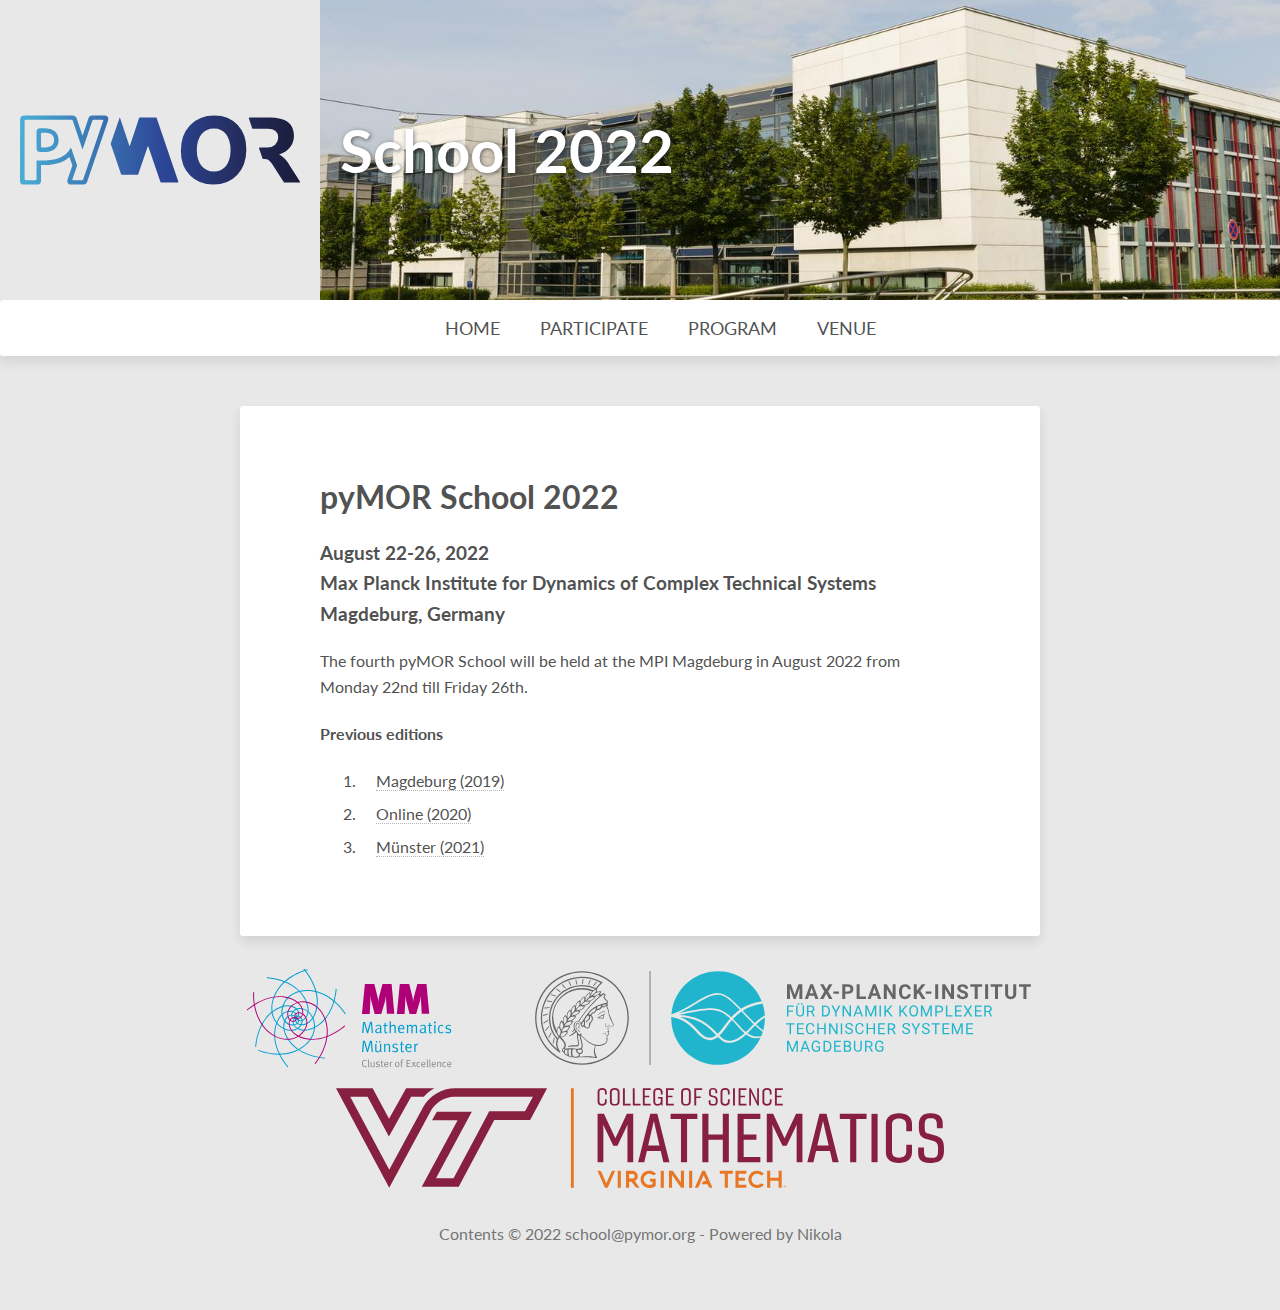
==== index.html @ 54494046 "Nikola auto commit." ====
<!DOCTYPE html>
<html prefix="" lang="en">
<!--[if lt IE 7]><html class="no-js lt-ie9 lt-ie8 lt-ie7" lang="en"> <![endif]--><!--[if (IE 7)&!(IEMobile)]><html class="no-js lt-ie9 lt-ie8" lang="en"><![endif]--><!--[if (IE 8)&!(IEMobile)]><html class="no-js lt-ie9" lang="en"><![endif]--><!--[if gt IE 8]><!--><!--<![endif]--><head>
<meta charset="utf-8">
<!-- http://t.co/dKP3o1e --><meta name="HandheldFriendly" content="True">
<meta name="MobileOptimized" content="320">
<meta name="viewport" content="width=device-width, initial-scale=1.0">
<title>pyMOR School 2022 | School 2022</title>
<link href="assets/css/all.css" rel="stylesheet" type="text/css">
<!-- Webfonts --><link href="//fonts.googleapis.com/css?family=Lato:300,400,700,300italic,400italic" rel="stylesheet" type="text/css">
<link rel="alternate" type="application/rss+xml" title="RSS" href="rss.xml">
<link rel="canonical" href="https://2022.school.pymor.org/">
<!--[if lt IE 9]><script src="assets/js/html5.js"></script><![endif]--><meta name="author" content="school@pymor.org">
<meta property="og:site_name" content="School 2022">
<meta property="og:title" content="pyMOR School 2022">
<meta property="og:url" content="https://2022.school.pymor.org/">
<meta property="og:description" content="August 22-26, 2022
Max Planck Institute for Dynamics of Complex Technical Systems
Magdeburg, Germany


The fourth pyMOR School will be held at the MPI Magdeburg in August 2022 from
Monday 22nd till Fr">
<meta property="og:type" content="article">
<meta property="article:published_time" content="2022-03-02T14:46:31+01:00">
</head>
<body id="post-index" class="feature">
<a href="#content" class="sr-only sr-only-focusable">Skip to main content</a>
    

  <div class="header-table">
    <div class="header-logo header-col">
      <img src="images/pymor_logo.svg" alt="Header Logo">
</div>
<!-- /.header-logo -->
    <div class="header-title header-col">

      <h1 id="brand"><a href="https://2022.school.pymor.org/" title="School 2022" rel="home">
      School 2022</a></h1>

    </div>
<!-- /.header-title -->
  </div>
<!-- /.header-title -->


  <div>
    <nav role="navigation"><ul>
<li><a href=".">Home</a></li>
            <li><a href="participate/">Participate</a></li>
            <li><a href="program/">Program</a></li>
            <li><a href="venue/">Venue</a></li>
    
    
    </ul></nav>
</div>


    <div id="main" role="main">
            
<article class="post-text storypage" itemscope="itemscope" itemtype="http://schema.org/Article"><header><h1 class="p-name entry-title" itemprop="headline name"><a href="." class="u-url">pyMOR School 2022</a></h1>

        

    </header><div class="e-content entry-content" itemprop="articleBody text">
    <h3>
August 22-26, 2022<br>
Max Planck Institute for Dynamics of Complex Technical Systems<br>
Magdeburg, Germany
</h3>

<p>The fourth pyMOR School will be held at the MPI Magdeburg in August 2022 from
Monday 22nd till Friday 26th.</p>
<h4>Previous editions</h4>
<ol>
<li><a href="https://2019.school.pymor.org/">Magdeburg (2019)</a></li>
<li><a href="https://2020.school.pymor.org/">Online (2020)</a></li>
<li><a href="https://2021.school.pymor.org/">Münster (2021)</a></li>
</ol>
</div>
    

</article>
</div>
    

    <div class="footer-wrapper">
        <div id="footer-logos">
                <img src="images/MM_Logo_2018_rgb.svg" alt="Münster Mathematics"><img src="images/mpi_magdeburg.svg" alt="Max Planck Institute Magdeburg"><img src="images/vt_math.svg" alt="Virginia Tech Department of Mathematics">
</div>
        <footer role="contentinfo"><p>Contents © 2022         <a href="mailto:school@pymor.org">school@pymor.org</a> - Powered by         <a href="https://getnikola.com" rel="nofollow">Nikola</a>         </p>
            
        </footer>
</div>

    
    
    
    <script src="//ajax.googleapis.com/ajax/libs/jquery/1.9.1/jquery.min.js"></script><script src="assets/js/scripts.min.js"></script>
</body>
</html>
---- assets/css/all.css ----
@import url("rst_base.css");
@import url("nikola_rst.css");

/* code.css file generated by Nikola */
pre { line-height: 125%; }
td.linenos .normal { color: inherit; background-color: transparent; padding-left: 5px; padding-right: 5px; }
span.linenos { color: inherit; background-color: transparent; padding-left: 5px; padding-right: 5px; }
td.linenos .special { color: #000000; background-color: #ffffc0; padding-left: 5px; padding-right: 5px; }
span.linenos.special { color: #000000; background-color: #ffffc0; padding-left: 5px; padding-right: 5px; }
pre.code .hll, .code .codetable .hll, .highlight pre .hll { background-color: #ffffcc }
pre.code , .code .codetable , .highlight pre { background: #f8f8f8; }
pre.code .c, .code .codetable .c, .highlight pre .c { color: #3D7B7B; font-style: italic } /* Comment */
pre.code .err, .code .codetable .err, .highlight pre .err { border: 1px solid #FF0000 } /* Error */
pre.code .k, .code .codetable .k, .highlight pre .k { color: #008000; font-weight: bold } /* Keyword */
pre.code .o, .code .codetable .o, .highlight pre .o { color: #666666 } /* Operator */
pre.code .ch, .code .codetable .ch, .highlight pre .ch { color: #3D7B7B; font-style: italic } /* Comment.Hashbang */
pre.code .cm, .code .codetable .cm, .highlight pre .cm { color: #3D7B7B; font-style: italic } /* Comment.Multiline */
pre.code .cp, .code .codetable .cp, .highlight pre .cp { color: #9C6500 } /* Comment.Preproc */
pre.code .cpf, .code .codetable .cpf, .highlight pre .cpf { color: #3D7B7B; font-style: italic } /* Comment.PreprocFile */
pre.code .c1, .code .codetable .c1, .highlight pre .c1 { color: #3D7B7B; font-style: italic } /* Comment.Single */
pre.code .cs, .code .codetable .cs, .highlight pre .cs { color: #3D7B7B; font-style: italic } /* Comment.Special */
pre.code .gd, .code .codetable .gd, .highlight pre .gd { color: #A00000 } /* Generic.Deleted */
pre.code .ge, .code .codetable .ge, .highlight pre .ge { font-style: italic } /* Generic.Emph */
pre.code .gr, .code .codetable .gr, .highlight pre .gr { color: #E40000 } /* Generic.Error */
pre.code .gh, .code .codetable .gh, .highlight pre .gh { color: #000080; font-weight: bold } /* Generic.Heading */
pre.code .gi, .code .codetable .gi, .highlight pre .gi { color: #008400 } /* Generic.Inserted */
pre.code .go, .code .codetable .go, .highlight pre .go { color: #717171 } /* Generic.Output */
pre.code .gp, .code .codetable .gp, .highlight pre .gp { color: #000080; font-weight: bold } /* Generic.Prompt */
pre.code .gs, .code .codetable .gs, .highlight pre .gs { font-weight: bold } /* Generic.Strong */
pre.code .gu, .code .codetable .gu, .highlight pre .gu { color: #800080; font-weight: bold } /* Generic.Subheading */
pre.code .gt, .code .codetable .gt, .highlight pre .gt { color: #0044DD } /* Generic.Traceback */
pre.code .kc, .code .codetable .kc, .highlight pre .kc { color: #008000; font-weight: bold } /* Keyword.Constant */
pre.code .kd, .code .codetable .kd, .highlight pre .kd { color: #008000; font-weight: bold } /* Keyword.Declaration */
pre.code .kn, .code .codetable .kn, .highlight pre .kn { color: #008000; font-weight: bold } /* Keyword.Namespace */
pre.code .kp, .code .codetable .kp, .highlight pre .kp { color: #008000 } /* Keyword.Pseudo */
pre.code .kr, .code .codetable .kr, .highlight pre .kr { color: #008000; font-weight: bold } /* Keyword.Reserved */
pre.code .kt, .code .codetable .kt, .highlight pre .kt { color: #B00040 } /* Keyword.Type */
pre.code .m, .code .codetable .m, .highlight pre .m { color: #666666 } /* Literal.Number */
pre.code .s, .code .codetable .s, .highlight pre .s { color: #BA2121 } /* Literal.String */
pre.code .na, .code .codetable .na, .highlight pre .na { color: #687822 } /* Name.Attribute */
pre.code .nb, .code .codetable .nb, .highlight pre .nb { color: #008000 } /* Name.Builtin */
pre.code .nc, .code .codetable .nc, .highlight pre .nc { color: #0000FF; font-weight: bold } /* Name.Class */
pre.code .no, .code .codetable .no, .highlight pre .no { color: #880000 } /* Name.Constant */
pre.code .nd, .code .codetable .nd, .highlight pre .nd { color: #AA22FF } /* Name.Decorator */
pre.code .ni, .code .codetable .ni, .highlight pre .ni { color: #717171; font-weight: bold } /* Name.Entity */
pre.code .ne, .code .codetable .ne, .highlight pre .ne { color: #CB3F38; font-weight: bold } /* Name.Exception */
pre.code .nf, .code .codetable .nf, .highlight pre .nf { color: #0000FF } /* Name.Function */
pre.code .nl, .code .codetable .nl, .highlight pre .nl { color: #767600 } /* Name.Label */
pre.code .nn, .code .codetable .nn, .highlight pre .nn { color: #0000FF; font-weight: bold } /* Name.Namespace */
pre.code .nt, .code .codetable .nt, .highlight pre .nt { color: #008000; font-weight: bold } /* Name.Tag */
pre.code .nv, .code .codetable .nv, .highlight pre .nv { color: #19177C } /* Name.Variable */
pre.code .ow, .code .codetable .ow, .highlight pre .ow { color: #AA22FF; font-weight: bold } /* Operator.Word */
pre.code .w, .code .codetable .w, .highlight pre .w { color: #bbbbbb } /* Text.Whitespace */
pre.code .mb, .code .codetable .mb, .highlight pre .mb { color: #666666 } /* Literal.Number.Bin */
pre.code .mf, .code .codetable .mf, .highlight pre .mf { color: #666666 } /* Literal.Number.Float */
pre.code .mh, .code .codetable .mh, .highlight pre .mh { color: #666666 } /* Literal.Number.Hex */
pre.code .mi, .code .codetable .mi, .highlight pre .mi { color: #666666 } /* Literal.Number.Integer */
pre.code .mo, .code .codetable .mo, .highlight pre .mo { color: #666666 } /* Literal.Number.Oct */
pre.code .sa, .code .codetable .sa, .highlight pre .sa { color: #BA2121 } /* Literal.String.Affix */
pre.code .sb, .code .codetable .sb, .highlight pre .sb { color: #BA2121 } /* Literal.String.Backtick */
pre.code .sc, .code .codetable .sc, .highlight pre .sc { color: #BA2121 } /* Literal.String.Char */
pre.code .dl, .code .codetable .dl, .highlight pre .dl { color: #BA2121 } /* Literal.String.Delimiter */
pre.code .sd, .code .codetable .sd, .highlight pre .sd { color: #BA2121; font-style: italic } /* Literal.String.Doc */
pre.code .s2, .code .codetable .s2, .highlight pre .s2 { color: #BA2121 } /* Literal.String.Double */
pre.code .se, .code .codetable .se, .highlight pre .se { color: #AA5D1F; font-weight: bold } /* Literal.String.Escape */
pre.code .sh, .code .codetable .sh, .highlight pre .sh { color: #BA2121 } /* Literal.String.Heredoc */
pre.code .si, .code .codetable .si, .highlight pre .si { color: #A45A77; font-weight: bold } /* Literal.String.Interpol */
pre.code .sx, .code .codetable .sx, .highlight pre .sx { color: #008000 } /* Literal.String.Other */
pre.code .sr, .code .codetable .sr, .highlight pre .sr { color: #A45A77 } /* Literal.String.Regex */
pre.code .s1, .code .codetable .s1, .highlight pre .s1 { color: #BA2121 } /* Literal.String.Single */
pre.code .ss, .code .codetable .ss, .highlight pre .ss { color: #19177C } /* Literal.String.Symbol */
pre.code .bp, .code .codetable .bp, .highlight pre .bp { color: #008000 } /* Name.Builtin.Pseudo */
pre.code .fm, .code .codetable .fm, .highlight pre .fm { color: #0000FF } /* Name.Function.Magic */
pre.code .vc, .code .codetable .vc, .highlight pre .vc { color: #19177C } /* Name.Variable.Class */
pre.code .vg, .code .codetable .vg, .highlight pre .vg { color: #19177C } /* Name.Variable.Global */
pre.code .vi, .code .codetable .vi, .highlight pre .vi { color: #19177C } /* Name.Variable.Instance */
pre.code .vm, .code .codetable .vm, .highlight pre .vm { color: #19177C } /* Name.Variable.Magic */
pre.code .il, .code .codetable .il, .highlight pre .il { color: #666666 } /* Literal.Number.Integer.Long */
.highlight table, .highlight tr, .highlight td, .code table, .code tr, .code td { border-spacing: 0; border-collapse: separate; padding: 0 }
.highlight pre, .code pre { white-space: pre-wrap; line-height: normal }
.highlighttable td.linenos, .codetable td.linenos { vertical-align: top; padding-left: 10px; padding-right: 10px; user-select: none; -webkit-user-select: none }
.highlighttable td.linenos code:before, .codetable td.linenos code:before { content: attr(data-line-number) }
.highlighttable td.code, .codetable td.code { overflow-wrap: normal; border-collapse: collapse }
.highlighttable td.code code, .codetable td.code code { overflow: unset; border: none; padding: 0; margin: 0; white-space: pre-wrap; line-height: unset; background: none }
.highlight .lineno.nonumber, .code .lineno.nonumber { list-style: none }
table.codetable, table.highlighttable { width: 100%;}
.codetable td.linenos, td.linenos { text-align: right; width: 3.5em; padding-right: 0.5em; background: rgba(127, 127, 127, 0.2) }
.codetable td.code, td.code { padding-left: 0.5em; }

﻿body{margin-top:26px;font-size:16px}.hidden{display:none;visibility:hidden}.visuallyhidden.focusable:active,.visuallyhidden.focusable:focus{position:static;clip:auto;height:auto;width:auto;margin:0;overflow:visible}*,*:after,*:before{-webkit-box-sizing:border-box;-moz-box-sizing:border-box;box-sizing:border-box}article,aside,details,figcaption,figure,footer,header,hgroup,nav,section{display:block}audio,canvas,video{display:inline-block;*display:inline;*zoom:1}audio:not([controls]){display:none}html{font-size:100%;-webkit-text-size-adjust:100%;-ms-text-size-adjust:100%}a:focus{outline:thin dotted #333;outline:5px auto -webkit-focus-ring-color;outline-offset:-2px}a:hover,a:active{outline:0}sub,sup{position:relative;font-size:75%;line-height:0;vertical-align:baseline}sup{top:-0.5em}sub{bottom:-0.25em}blockquote{margin:0}img{max-width:100%;width:auto\9;height:auto;vertical-align:middle;border:0;-ms-interpolation-mode:bicubic}table{width:100%}#map_canvas img,.google-maps img{max-width:none}button,input,select,textarea{margin:0;font-size:100%;vertical-align:middle}button,input{*overflow:visible;line-height:normal}button::-moz-focus-inner,input::-moz-focus-inner{padding:0;border:0}button,html input[type="button"],input[type="reset"],input[type="submit"]{-webkit-appearance:button;cursor:pointer}label,select,button,input[type="button"],input[type="reset"],input[type="submit"],input[type="radio"],input[type="checkbox"]{cursor:pointer}input[type="search"]{-webkit-box-sizing:content-box;-moz-box-sizing:content-box;-ms-box-sizing:content-box;box-sizing:content-box;-webkit-appearance:textfield}input[type="search"]::-webkit-search-decoration,input[type="search"]::-webkit-search-cancel-button{-webkit-appearance:none}textarea{overflow:auto;vertical-align:top}/*!
 *  Font Awesome 4.1.0 by @davegandy - http://fontawesome.io - @fontawesome
 *  License - http://fontawesome.io/license (Font: SIL OFL 1.1, CSS: MIT License)
 */@font-face{font-family:'FontAwesome';src:url("../fonts/fontawesome-webfont.eot?v=4.1.0");src:url("../fonts/fontawesome-webfont.eot?#iefix&v=4.1.0") format("embedded-opentype"),url("../fonts/fontawesome-webfont.woff?v=4.1.0") format("woff"),url("../fonts/fontawesome-webfont.ttf?v=4.1.0") format("truetype"),url("../fonts/fontawesome-webfont.svg?v=4.1.0#fontawesomeregular") format("svg");font-weight:normal;font-style:normal}.fa{display:inline-block;font-family:FontAwesome;font-style:normal;font-weight:normal;line-height:1;-webkit-font-smoothing:antialiased;-moz-osx-font-smoothing:grayscale}.fa-lg{font-size:1.33333em;line-height:0.75em;vertical-align:-15%}.fa-2x{font-size:2em}.fa-3x{font-size:3em}.fa-4x{font-size:4em}.fa-5x{font-size:5em}.fa-fw{width:1.28571em;text-align:center}.fa-ul{padding-left:0;margin-left:2.14286em;list-style-type:none}.fa-ul>li{position:relative}.fa-li{position:absolute;left:-2.14286em;width:2.14286em;top:0.14286em;text-align:center}.fa-li.fa-lg{left:-1.85714em}.fa-border{padding:.2em .25em .15em;border:solid 0.08em #eee;border-radius:.1em}.pull-right{float:right}.pull-left{float:left}.fa.pull-left{margin-right:.3em}.fa.pull-right{margin-left:.3em}.fa-spin{-webkit-animation:spin 2s infinite linear;-moz-animation:spin 2s infinite linear;-o-animation:spin 2s infinite linear;animation:spin 2s infinite linear}@-moz-keyframes spin{0%{-moz-transform:rotate(0deg)}100%{-moz-transform:rotate(359deg)}}@-webkit-keyframes spin{0%{-webkit-transform:rotate(0deg)}100%{-webkit-transform:rotate(359deg)}}@-o-keyframes spin{0%{-o-transform:rotate(0deg)}100%{-o-transform:rotate(359deg)}}@keyframes spin{0%{-webkit-transform:rotate(0deg);transform:rotate(0deg)}100%{-webkit-transform:rotate(359deg);transform:rotate(359deg)}}.fa-rotate-90{filter:progid:DXImageTransform.Microsoft.BasicImage(rotation=1);-webkit-transform:rotate(90deg);-moz-transform:rotate(90deg);-ms-transform:rotate(90deg);-o-transform:rotate(90deg);transform:rotate(90deg)}.fa-rotate-180{filter:progid:DXImageTransform.Microsoft.BasicImage(rotation=2);-webkit-transform:rotate(180deg);-moz-transform:rotate(180deg);-ms-transform:rotate(180deg);-o-transform:rotate(180deg);transform:rotate(180deg)}.fa-rotate-270{filter:progid:DXImageTransform.Microsoft.BasicImage(rotation=3);-webkit-transform:rotate(270deg);-moz-transform:rotate(270deg);-ms-transform:rotate(270deg);-o-transform:rotate(270deg);transform:rotate(270deg)}.fa-flip-horizontal{filter:progid:DXImageTransform.Microsoft.BasicImage(rotation=0);-webkit-transform:scale(-1, 1);-moz-transform:scale(-1, 1);-ms-transform:scale(-1, 1);-o-transform:scale(-1, 1);transform:scale(-1, 1)}.fa-flip-vertical{filter:progid:DXImageTransform.Microsoft.BasicImage(rotation=2);-webkit-transform:scale(1, -1);-moz-transform:scale(1, -1);-ms-transform:scale(1, -1);-o-transform:scale(1, -1);transform:scale(1, -1)}.fa-stack{position:relative;display:inline-block;width:2em;height:2em;line-height:2em;vertical-align:middle}.fa-stack-1x,.fa-stack-2x{position:absolute;left:0;width:100%;text-align:center}.fa-stack-1x{line-height:inherit}.fa-stack-2x{font-size:2em}.fa-inverse{color:#fff}.fa-glass:before{content:""}.fa-music:before{content:""}.fa-search:before{content:""}.fa-envelope-o:before{content:""}.fa-heart:before{content:""}.fa-star:before{content:""}.fa-star-o:before{content:""}.fa-user:before{content:""}.fa-film:before{content:""}.fa-th-large:before{content:""}.fa-th:before{content:""}.fa-th-list:before{content:""}.fa-check:before{content:""}.fa-times:before{content:""}.fa-search-plus:before{content:""}.fa-search-minus:before{content:""}.fa-power-off:before{content:""}.fa-signal:before{content:""}.fa-gear:before,.fa-cog:before{content:""}.fa-trash-o:before{content:""}.fa-home:before{content:""}.fa-file-o:before{content:""}.fa-clock-o:before{content:""}.fa-road:before{content:""}.fa-download:before{content:""}.fa-arrow-circle-o-down:before{content:""}.fa-arrow-circle-o-up:before{content:""}.fa-inbox:before{content:""}.fa-play-circle-o:before{content:""}.fa-rotate-right:before,.fa-repeat:before{content:""}.fa-refresh:before{content:""}.fa-list-alt:before{content:""}.fa-lock:before{content:""}.fa-flag:before{content:""}.fa-headphones:before{content:""}.fa-volume-off:before{content:""}.fa-volume-down:before{content:""}.fa-volume-up:before{content:""}.fa-qrcode:before{content:""}.fa-barcode:before{content:""}.fa-tag:before{content:""}.fa-tags:before{content:""}.fa-book:before{content:""}.fa-bookmark:before{content:""}.fa-print:before{content:""}.fa-camera:before{content:""}.fa-font:before{content:""}.fa-bold:before{content:""}.fa-italic:before{content:""}.fa-text-height:before{content:""}.fa-text-width:before{content:""}.fa-align-left:before{content:""}.fa-align-center:before{content:""}.fa-align-right:before{content:""}.fa-align-justify:before{content:""}.fa-list:before{content:""}.fa-dedent:before,.fa-outdent:before{content:""}.fa-indent:before{content:""}.fa-video-camera:before{content:""}.fa-photo:before,.fa-image:before,.fa-picture-o:before{content:""}.fa-pencil:before{content:""}.fa-map-marker:before{content:""}.fa-adjust:before{content:""}.fa-tint:before{content:""}.fa-edit:before,.fa-pencil-square-o:before{content:""}.fa-share-square-o:before{content:""}.fa-check-square-o:before{content:""}.fa-arrows:before{content:""}.fa-step-backward:before{content:""}.fa-fast-backward:before{content:""}.fa-backward:before{content:""}.fa-play:before{content:""}.fa-pause:before{content:""}.fa-stop:before{content:""}.fa-forward:before{content:""}.fa-fast-forward:before{content:""}.fa-step-forward:before{content:""}.fa-eject:before{content:""}.fa-chevron-left:before{content:""}.fa-chevron-right:before{content:""}.fa-plus-circle:before{content:""}.fa-minus-circle:before{content:""}.fa-times-circle:before{content:""}.fa-check-circle:before{content:""}.fa-question-circle:before{content:""}.fa-info-circle:before{content:""}.fa-crosshairs:before{content:""}.fa-times-circle-o:before{content:""}.fa-check-circle-o:before{content:""}.fa-ban:before{content:""}.fa-arrow-left:before{content:""}.fa-arrow-right:before{content:""}.fa-arrow-up:before{content:""}.fa-arrow-down:before{content:""}.fa-mail-forward:before,.fa-share:before{content:""}.fa-expand:before{content:""}.fa-compress:before{content:""}.fa-plus:before{content:""}.fa-minus:before{content:""}.fa-asterisk:before{content:""}.fa-exclamation-circle:before{content:""}.fa-gift:before{content:""}.fa-leaf:before{content:""}.fa-fire:before{content:""}.fa-eye:before{content:""}.fa-eye-slash:before{content:""}.fa-warning:before,.fa-exclamation-triangle:before{content:""}.fa-plane:before{content:""}.fa-calendar:before{content:""}.fa-random:before{content:""}.fa-comment:before{content:""}.fa-magnet:before{content:""}.fa-chevron-up:before{content:""}.fa-chevron-down:before{content:""}.fa-retweet:before{content:""}.fa-shopping-cart:before{content:""}.fa-folder:before{content:""}.fa-folder-open:before{content:""}.fa-arrows-v:before{content:""}.fa-arrows-h:before{content:""}.fa-bar-chart-o:before{content:""}.fa-twitter-square:before{content:""}.fa-facebook-square:before{content:""}.fa-camera-retro:before{content:""}.fa-key:before{content:""}.fa-gears:before,.fa-cogs:before{content:""}.fa-comments:before{content:""}.fa-thumbs-o-up:before{content:""}.fa-thumbs-o-down:before{content:""}.fa-star-half:before{content:""}.fa-heart-o:before{content:""}.fa-sign-out:before{content:""}.fa-linkedin-square:before{content:""}.fa-thumb-tack:before{content:""}.fa-external-link:before{content:""}.fa-sign-in:before{content:""}.fa-trophy:before{content:""}.fa-github-square:before{content:""}.fa-upload:before{content:""}.fa-lemon-o:before{content:""}.fa-phone:before{content:""}.fa-square-o:before{content:""}.fa-bookmark-o:before{content:""}.fa-phone-square:before{content:""}.fa-twitter:before{content:""}.fa-facebook:before{content:""}.fa-github:before{content:""}.fa-unlock:before{content:""}.fa-credit-card:before{content:""}.fa-rss:before{content:""}.fa-hdd-o:before{content:""}.fa-bullhorn:before{content:""}.fa-bell:before{content:""}.fa-certificate:before{content:""}.fa-hand-o-right:before{content:""}.fa-hand-o-left:before{content:""}.fa-hand-o-up:before{content:""}.fa-hand-o-down:before{content:""}.fa-arrow-circle-left:before{content:""}.fa-arrow-circle-right:before{content:""}.fa-arrow-circle-up:before{content:""}.fa-arrow-circle-down:before{content:""}.fa-globe:before{content:""}.fa-wrench:before{content:""}.fa-tasks:before{content:""}.fa-filter:before{content:""}.fa-briefcase:before{content:""}.fa-arrows-alt:before{content:""}.fa-group:before,.fa-users:before{content:""}.fa-chain:before,.fa-link:before{content:""}.fa-cloud:before{content:""}.fa-flask:before{content:""}.fa-cut:before,.fa-scissors:before{content:""}.fa-copy:before,.fa-files-o:before{content:""}.fa-paperclip:before{content:""}.fa-save:before,.fa-floppy-o:before{content:""}.fa-square:before{content:""}.fa-navicon:before,.fa-reorder:before,.fa-bars:before{content:""}.fa-list-ul:before{content:""}.fa-list-ol:before{content:""}.fa-strikethrough:before{content:""}.fa-underline:before{content:""}.fa-table:before{content:""}.fa-magic:before{content:""}.fa-truck:before{content:""}.fa-pinterest:before{content:""}.fa-pinterest-square:before{content:""}.fa-google-plus-square:before{content:""}.fa-google-plus:before{content:""}.fa-money:before{content:""}.fa-caret-down:before{content:""}.fa-caret-up:before{content:""}.fa-caret-left:before{content:""}.fa-caret-right:before{content:""}.fa-columns:before{content:""}.fa-unsorted:before,.fa-sort:before{content:""}.fa-sort-down:before,.fa-sort-desc:before{content:""}.fa-sort-up:before,.fa-sort-asc:before{content:""}.fa-envelope:before{content:""}.fa-linkedin:before{content:""}.fa-rotate-left:before,.fa-undo:before{content:""}.fa-legal:before,.fa-gavel:before{content:""}.fa-dashboard:before,.fa-tachometer:before{content:""}.fa-comment-o:before{content:""}.fa-comments-o:before{content:""}.fa-flash:before,.fa-bolt:before{content:""}.fa-sitemap:before{content:""}.fa-umbrella:before{content:""}.fa-paste:before,.fa-clipboard:before{content:""}.fa-lightbulb-o:before{content:""}.fa-exchange:before{content:""}.fa-cloud-download:before{content:""}.fa-cloud-upload:before{content:""}.fa-user-md:before{content:""}.fa-stethoscope:before{content:""}.fa-suitcase:before{content:""}.fa-bell-o:before{content:""}.fa-coffee:before{content:""}.fa-cutlery:before{content:""}.fa-file-text-o:before{content:""}.fa-building-o:before{content:""}.fa-hospital-o:before{content:""}.fa-ambulance:before{content:""}.fa-medkit:before{content:""}.fa-fighter-jet:before{content:""}.fa-beer:before{content:""}.fa-h-square:before{content:""}.fa-plus-square:before{content:""}.fa-angle-double-left:before{content:""}.fa-angle-double-right:before{content:""}.fa-angle-double-up:before{content:""}.fa-angle-double-down:before{content:""}.fa-angle-left:before{content:""}.fa-angle-right:before{content:""}.fa-angle-up:before{content:""}.fa-angle-down:before{content:""}.fa-desktop:before{content:""}.fa-laptop:before{content:""}.fa-tablet:before{content:""}.fa-mobile-phone:before,.fa-mobile:before{content:""}.fa-circle-o:before{content:""}.fa-quote-left:before{content:""}.fa-quote-right:before{content:""}.fa-spinner:before{content:""}.fa-circle:before{content:""}.fa-mail-reply:before,.fa-reply:before{content:""}.fa-github-alt:before{content:""}.fa-folder-o:before{content:""}.fa-folder-open-o:before{content:""}.fa-smile-o:before{content:""}.fa-frown-o:before{content:""}.fa-meh-o:before{content:""}.fa-gamepad:before{content:""}.fa-keyboard-o:before{content:""}.fa-flag-o:before{content:""}.fa-flag-checkered:before{content:""}.fa-terminal:before{content:""}.fa-code:before{content:""}.fa-mail-reply-all:before,.fa-reply-all:before{content:""}.fa-star-half-empty:before,.fa-star-half-full:before,.fa-star-half-o:before{content:""}.fa-location-arrow:before{content:""}.fa-crop:before{content:""}.fa-code-fork:before{content:""}.fa-unlink:before,.fa-chain-broken:before{content:""}.fa-question:before{content:""}.fa-info:before{content:""}.fa-exclamation:before{content:""}.fa-superscript:before{content:""}.fa-subscript:before{content:""}.fa-eraser:before{content:""}.fa-puzzle-piece:before{content:""}.fa-microphone:before{content:""}.fa-microphone-slash:before{content:""}.fa-shield:before{content:""}.fa-calendar-o:before{content:""}.fa-fire-extinguisher:before{content:""}.fa-rocket:before{content:""}.fa-maxcdn:before{content:""}.fa-chevron-circle-left:before{content:""}.fa-chevron-circle-right:before{content:""}.fa-chevron-circle-up:before{content:""}.fa-chevron-circle-down:before{content:""}.fa-html5:before{content:""}.fa-css3:before{content:""}.fa-anchor:before{content:""}.fa-unlock-alt:before{content:""}.fa-bullseye:before{content:""}.fa-ellipsis-h:before{content:""}.fa-ellipsis-v:before{content:""}.fa-rss-square:before{content:""}.fa-play-circle:before{content:""}.fa-ticket:before{content:""}.fa-minus-square:before{content:""}.fa-minus-square-o:before{content:""}.fa-level-up:before{content:""}.fa-level-down:before{content:""}.fa-check-square:before{content:""}.fa-pencil-square:before{content:""}.fa-external-link-square:before{content:""}.fa-share-square:before{content:""}.fa-compass:before{content:""}.fa-toggle-down:before,.fa-caret-square-o-down:before{content:""}.fa-toggle-up:before,.fa-caret-square-o-up:before{content:""}.fa-toggle-right:before,.fa-caret-square-o-right:before{content:""}.fa-euro:before,.fa-eur:before{content:""}.fa-gbp:before{content:""}.fa-dollar:before,.fa-usd:before{content:""}.fa-rupee:before,.fa-inr:before{content:""}.fa-cny:before,.fa-rmb:before,.fa-yen:before,.fa-jpy:before{content:""}.fa-ruble:before,.fa-rouble:before,.fa-rub:before{content:""}.fa-won:before,.fa-krw:before{content:""}.fa-bitcoin:before,.fa-btc:before{content:""}.fa-file:before{content:""}.fa-file-text:before{content:""}.fa-sort-alpha-asc:before{content:""}.fa-sort-alpha-desc:before{content:""}.fa-sort-amount-asc:before{content:""}.fa-sort-amount-desc:before{content:""}.fa-sort-numeric-asc:before{content:""}.fa-sort-numeric-desc:before{content:""}.fa-thumbs-up:before{content:""}.fa-thumbs-down:before{content:""}.fa-youtube-square:before{content:""}.fa-youtube:before{content:""}.fa-xing:before{content:""}.fa-xing-square:before{content:""}.fa-youtube-play:before{content:""}.fa-dropbox:before{content:""}.fa-stack-overflow:before{content:""}.fa-instagram:before{content:""}.fa-flickr:before{content:""}.fa-adn:before{content:""}.fa-bitbucket:before{content:""}.fa-bitbucket-square:before{content:""}.fa-tumblr:before{content:""}.fa-tumblr-square:before{content:""}.fa-long-arrow-down:before{content:""}.fa-long-arrow-up:before{content:""}.fa-long-arrow-left:before{content:""}.fa-long-arrow-right:before{content:""}.fa-apple:before{content:""}.fa-windows:before{content:""}.fa-android:before{content:""}.fa-linux:before{content:""}.fa-dribbble:before{content:""}.fa-skype:before{content:""}.fa-foursquare:before{content:""}.fa-trello:before{content:""}.fa-female:before{content:""}.fa-male:before{content:""}.fa-gittip:before{content:""}.fa-sun-o:before{content:""}.fa-moon-o:before{content:""}.fa-archive:before{content:""}.fa-bug:before{content:""}.fa-vk:before{content:""}.fa-weibo:before{content:""}.fa-renren:before{content:""}.fa-pagelines:before{content:""}.fa-stack-exchange:before{content:""}.fa-arrow-circle-o-right:before{content:""}.fa-arrow-circle-o-left:before{content:""}.fa-toggle-left:before,.fa-caret-square-o-left:before{content:""}.fa-dot-circle-o:before{content:""}.fa-wheelchair:before{content:""}.fa-vimeo-square:before{content:""}.fa-turkish-lira:before,.fa-try:before{content:""}.fa-plus-square-o:before{content:""}.fa-space-shuttle:before{content:""}.fa-slack:before{content:""}.fa-envelope-square:before{content:""}.fa-wordpress:before{content:""}.fa-openid:before{content:""}.fa-institution:before,.fa-bank:before,.fa-university:before{content:""}.fa-mortar-board:before,.fa-graduation-cap:before{content:""}.fa-yahoo:before{content:""}.fa-google:before{content:""}.fa-reddit:before{content:""}.fa-reddit-square:before{content:""}.fa-stumbleupon-circle:before{content:""}.fa-stumbleupon:before{content:""}.fa-delicious:before{content:""}.fa-digg:before{content:""}.fa-pied-piper-square:before,.fa-pied-piper:before{content:""}.fa-pied-piper-alt:before{content:""}.fa-drupal:before{content:""}.fa-joomla:before{content:""}.fa-language:before{content:""}.fa-fax:before{content:""}.fa-building:before{content:""}.fa-child:before{content:""}.fa-paw:before{content:""}.fa-spoon:before{content:""}.fa-cube:before{content:""}.fa-cubes:before{content:""}.fa-behance:before{content:""}.fa-behance-square:before{content:""}.fa-steam:before{content:""}.fa-steam-square:before{content:""}.fa-recycle:before{content:""}.fa-automobile:before,.fa-car:before{content:""}.fa-cab:before,.fa-taxi:before{content:""}.fa-tree:before{content:""}.fa-spotify:before{content:""}.fa-deviantart:before{content:""}.fa-soundcloud:before{content:""}.fa-database:before{content:""}.fa-file-pdf-o:before{content:""}.fa-file-word-o:before{content:""}.fa-file-excel-o:before{content:""}.fa-file-powerpoint-o:before{content:""}.fa-file-photo-o:before,.fa-file-picture-o:before,.fa-file-image-o:before{content:""}.fa-file-zip-o:before,.fa-file-archive-o:before{content:""}.fa-file-sound-o:before,.fa-file-audio-o:before{content:""}.fa-file-movie-o:before,.fa-file-video-o:before{content:""}.fa-file-code-o:before{content:""}.fa-vine:before{content:""}.fa-codepen:before{content:""}.fa-jsfiddle:before{content:""}.fa-life-bouy:before,.fa-life-saver:before,.fa-support:before,.fa-life-ring:before{content:""}.fa-circle-o-notch:before{content:""}.fa-ra:before,.fa-rebel:before{content:""}.fa-ge:before,.fa-empire:before{content:""}.fa-git-square:before{content:""}.fa-git:before{content:""}.fa-hacker-news:before{content:""}.fa-tencent-weibo:before{content:""}.fa-qq:before{content:""}.fa-wechat:before,.fa-weixin:before{content:""}.fa-send:before,.fa-paper-plane:before{content:""}.fa-send-o:before,.fa-paper-plane-o:before{content:""}.fa-history:before{content:""}.fa-circle-thin:before{content:""}.fa-header:before{content:""}.fa-paragraph:before{content:""}.fa-sliders:before{content:""}.fa-share-alt:before{content:""}.fa-share-alt-square:before{content:""}.fa-bomb:before{content:""}.mfp-counter{font-family:serif}.mfp-bg{top:0;left:0;width:100%;height:100%;z-index:1042;overflow:hidden;position:fixed;background:#000;opacity:0.8;filter:alpha(opacity=80)}.mfp-wrap{top:0;left:0;width:100%;height:100%;z-index:1043;position:fixed;outline:none !important;-webkit-backface-visibility:hidden}.mfp-container{text-align:center;position:absolute;width:100%;height:100%;left:0;top:0;padding:0 8px;-webkit-box-sizing:border-box;-moz-box-sizing:border-box;box-sizing:border-box}.mfp-container:before{content:'';display:inline-block;height:100%;vertical-align:middle}.mfp-align-top .mfp-container:before{display:none}.mfp-content{position:relative;display:inline-block;vertical-align:middle;margin:0 auto;text-align:left;z-index:1045}.mfp-inline-holder .mfp-content,.mfp-ajax-holder .mfp-content{width:100%;cursor:auto}.mfp-ajax-cur{cursor:progress}.mfp-zoom-out-cur,.mfp-zoom-out-cur .mfp-image-holder .mfp-close{cursor:-moz-zoom-out;cursor:-webkit-zoom-out;cursor:zoom-out}.mfp-zoom{cursor:pointer;cursor:-webkit-zoom-in;cursor:-moz-zoom-in;cursor:zoom-in}.mfp-auto-cursor .mfp-content{cursor:auto}.mfp-close,.mfp-arrow,.mfp-preloader,.mfp-counter{-webkit-user-select:none;-moz-user-select:none;user-select:none}.mfp-loading.mfp-figure{display:none}.mfp-hide{display:none !important}.mfp-preloader{color:#CCC;position:absolute;top:50%;width:auto;text-align:center;margin-top:-0.8em;left:8px;right:8px;z-index:1044}.mfp-preloader a{color:#CCC}.mfp-preloader a:hover{color:#fff}.mfp-s-ready .mfp-preloader{display:none}.mfp-s-error .mfp-content{display:none}button.mfp-close,button.mfp-arrow{overflow:visible;cursor:pointer;background:transparent;border:0;-webkit-appearance:none;display:block;outline:none;padding:0;z-index:1046;-webkit-box-shadow:none;box-shadow:none}button::-moz-focus-inner{padding:0;border:0}.mfp-close{width:44px;height:44px;line-height:44px;position:absolute;right:0;top:0;text-decoration:none;text-align:center;opacity:1;filter:alpha(opacity=100);padding:0 0 18px 10px;color:#fff;font-style:normal;font-size:28px;font-family:Arial, Baskerville, monospace}.mfp-close:hover,.mfp-close:focus{opacity:1;filter:alpha(opacity=100)}.mfp-close:active{top:1px}.mfp-close-btn-in .mfp-close{color:#fff}.mfp-image-holder .mfp-close,.mfp-iframe-holder .mfp-close{color:#fff;right:-6px;text-align:right;padding-right:6px;width:100%}.mfp-counter{position:absolute;top:0;right:0;color:#CCC;font-size:12px;line-height:18px}.mfp-arrow{position:absolute;opacity:1;filter:alpha(opacity=100);margin:0;top:50%;margin-top:-55px;padding:0;width:90px;height:110px;-webkit-tap-highlight-color:transparent}.mfp-arrow:active{margin-top:-54px}.mfp-arrow:hover,.mfp-arrow:focus{opacity:1;filter:alpha(opacity=100)}.mfp-arrow:before,.mfp-arrow:after,.mfp-arrow .mfp-b,.mfp-arrow .mfp-a{content:'';display:block;width:0;height:0;position:absolute;left:0;top:0;margin-top:35px;margin-left:35px;border:medium inset transparent}.mfp-arrow:after,.mfp-arrow .mfp-a{border-top-width:13px;border-bottom-width:13px;top:8px}.mfp-arrow:before,.mfp-arrow .mfp-b{border-top-width:21px;border-bottom-width:21px;opacity:0.7}.mfp-arrow-left{left:0}.mfp-arrow-left:after,.mfp-arrow-left .mfp-a{border-right:17px solid #fff;margin-left:31px}.mfp-arrow-left:before,.mfp-arrow-left .mfp-b{margin-left:25px;border-right:27px solid #fff}.mfp-arrow-right{right:0}.mfp-arrow-right:after,.mfp-arrow-right .mfp-a{border-left:17px solid #fff;margin-left:39px}.mfp-arrow-right:before,.mfp-arrow-right .mfp-b{border-left:27px solid #fff}.mfp-iframe-holder{padding-top:40px;padding-bottom:40px}.mfp-iframe-holder .mfp-content{line-height:0;width:100%;max-width:900px}.mfp-iframe-holder .mfp-close{top:-40px}.mfp-iframe-scaler{width:100%;height:0;overflow:hidden;padding-top:56.25%}.mfp-iframe-scaler iframe{position:absolute;display:block;top:0;left:0;width:100%;height:100%;box-shadow:0 0 8px rgba(0,0,0,0.6);background:#000}img.mfp-img{width:auto;max-width:100%;height:auto;display:block;line-height:0;-webkit-box-sizing:border-box;-moz-box-sizing:border-box;box-sizing:border-box;padding:40px 0 40px;margin:0 auto}.mfp-figure{line-height:0}.mfp-figure:after{content:'';position:absolute;left:0;top:40px;bottom:40px;display:block;right:0;width:auto;height:auto;z-index:-1;box-shadow:0 0 8px rgba(0,0,0,0.6);background:#444}.mfp-figure small{color:#BDBDBD;display:block;font-size:12px;line-height:14px}.mfp-figure figure{margin:0}.mfp-bottom-bar{margin-top:-36px;position:absolute;top:100%;left:0;width:100%;cursor:auto}.mfp-title{text-align:left;line-height:18px;color:#F3F3F3;word-wrap:break-word;padding-right:36px}.mfp-image-holder .mfp-content{max-width:100%}.mfp-gallery .mfp-image-holder .mfp-figure{cursor:pointer}@media screen and (max-width: 800px) and (orientation: landscape), screen and (max-height: 300px){.mfp-img-mobile .mfp-image-holder{padding-left:0;padding-right:0}.mfp-img-mobile img.mfp-img{padding:0}.mfp-img-mobile .mfp-figure:after{top:0;bottom:0}.mfp-img-mobile .mfp-figure small{display:inline;margin-left:5px}.mfp-img-mobile .mfp-bottom-bar{background:rgba(0,0,0,0.6);bottom:0;margin:0;top:auto;padding:3px 5px;position:fixed;-webkit-box-sizing:border-box;-moz-box-sizing:border-box;box-sizing:border-box}.mfp-img-mobile .mfp-bottom-bar:empty{padding:0}.mfp-img-mobile .mfp-counter{right:5px;top:3px}.mfp-img-mobile .mfp-close{top:0;right:0;width:35px;height:35px;line-height:35px;background:rgba(0,0,0,0.6);position:fixed;text-align:center;padding:0}}@media all and (max-width: 900px){.mfp-arrow{-webkit-transform:scale(0.75);transform:scale(0.75)}.mfp-arrow-left{-webkit-transform-origin:0;transform-origin:0}.mfp-arrow-right{-webkit-transform-origin:100%;transform-origin:100%}.mfp-container{padding-left:6px;padding-right:6px}}.mfp-ie7 .mfp-img{padding:0}.mfp-ie7 .mfp-bottom-bar{width:600px;left:50%;margin-left:-300px;margin-top:5px;padding-bottom:5px}.mfp-ie7 .mfp-container{padding:0}.mfp-ie7 .mfp-content{padding-top:44px}.mfp-ie7 .mfp-close{top:0;right:0;padding-top:0}::-moz-selection{background-color:rgba(200,200,200,0.8);color:rgba(34,34,34,0.8);text-shadow:none}::selection{background-color:rgba(200,200,200,0.8);color:rgba(34,34,34,0.8);text-shadow:none}.wrap{margin:0 auto}.all-caps{text-transform:uppercase}.image-left{float:none}@media only screen and (min-width: 48em){.image-left{float:left}}.image-right{float:none}@media only screen and (min-width: 48em){.image-right{float:right}}.unstyled-list{list-style:none;margin-left:0;padding-left:0}.unstyled-list li{list-style-type:none}.inline-list{list-style:none;margin-left:0;padding-left:0}.inline-list li{list-style-type:none;display:inline}b,i,strong,em,blockquote,p,q,span,figure,img,h1,h2,header,input,a{-webkit-transition:all 0.2s ease;-moz-transition:all 0.2s ease;-ms-transition:all 0.2s ease;-o-transition:all 0.2s ease;transition:all 0.2s ease}body{font-family:"Lato",Calibri,Arial,sans-serif;color:rgba(34,34,34,0.8)}h1,h2,h3,h4,h5,h6{font-family:"Lato",Calibri,Arial,sans-serif}h1{font-size:28px;font-size:1.75rem}@media only screen and (min-width: 48em){h1{font-size:32px;font-size:2rem}}a{text-decoration:none;color:rgba(34,34,34,0.8)}a:visited{color:rgba(85,85,85,0.8)}a:hover{color:rgba(0,0,0,0.8)}a:focus{outline:thin dotted;color:rgba(0,0,0,0.8)}a:hover,a:active{outline:0}.link-arrow{font-weight:100;text-decoration:underline;font-style:normal}figcaption{padding-top:10px;font-size:14px;font-size:0.875rem;line-height:1.8571;line-height:1.3;color:rgba(60,60,60,0.8)}.notice{margin-top:1.5em;padding:.5em 1em;text-indent:0;font-size:14px;font-size:0.875rem;background-color:#e8e8e8;border:1px solid #b5b5b5;-webkit-border-radius:3px;-moz-border-radius:3px;border-radius:3px}blockquote{font-family:serif;font-style:italic;border-left:8px solid rgba(187,187,187,0.8);padding-left:20px}@media only screen and (min-width: 48em){blockquote{margin-left:-28px}}.entry-content li{margin-bottom:7px}.entry-content .footnotes ol,.entry-content .footnotes li,.entry-content .footnotes p{font-size:14px;font-size:0.875rem;line-height:1.8571;margin-bottom:26px;margin-bottom:1.625rem}tt,code,kbd,samp,pre{font-family:monospace}p code,li code{font-size:12px;font-size:0.75rem;line-height:1.5;white-space:nowrap;margin:0 2px;padding:0 5px;border:1px solid #e6e6e6;background-color:#f2f2f2;-webkit-border-radius:3px;-moz-border-radius:3px;border-radius:3px}pre{font-size:12px;font-size:0.75rem;line-height:1.5;overflow-x:auto}pre::-webkit-scrollbar{height:12px;background-color:#34362e;border-radius:0 0 4px 4px}pre::-webkit-scrollbar-thumb:horizontal{background-color:#6a6d5d;-webkit-border-radius:4px;-moz-border-radius:4px;border-radius:4px}.highlight{margin-bottom:1.5em;font-size:12px;font-size:0.75rem;line-height:2.1667;color:#d0d0d0;border:1px solid #dbdbdb;background-color:#272822;-webkit-border-radius:3px;-moz-border-radius:3px;border-radius:3px}.highlight pre{position:relative;margin:0;padding:1em}.highlight .lineno{padding-right:24px;color:#8f908a}.highlight .hll{background-color:#49483e}.highlight .c{color:#75715e}.highlight .err{color:#960050;background-color:#1e0010}.highlight .k{color:#66d9ef}.highlight .l{color:#ae81ff}.highlight .n{color:#f8f8f2}.highlight .o{color:#f92672}.highlight .p{color:#f8f8f2}.highlight .cm{color:#75715e}.highlight .cp{color:#75715e}.highlight .c1{color:#75715e}.highlight .cs{color:#75715e}.highlight .ge{font-style:italic}.highlight .gs{font-weight:bold}.highlight .kc{color:#66d9ef}.highlight .kd{color:#66d9ef}.highlight .kn{color:#f92672}.highlight .kp{color:#66d9ef}.highlight .kr{color:#66d9ef}.highlight .kt{color:#66d9ef}.highlight .ld{color:#e6db74}.highlight .m{color:#ae81ff}.highlight .s{color:#e6db74}.highlight .na{color:#a6e22e}.highlight .nb{color:#f8f8f2}.highlight .nc{color:#a6e22e}.highlight .no{color:#66d9ef}.highlight .nd{color:#a6e22e}.highlight .ni{color:#f8f8f2}.highlight .ne{color:#a6e22e}.highlight .nf{color:#a6e22e}.highlight .nl{color:#f8f8f2}.highlight .nn{color:#f8f8f2}.highlight .nx{color:#a6e22e}.highlight .py{color:#f8f8f2}.highlight .nt{color:#f92672}.highlight .nv{color:#f8f8f2}.highlight .ow{color:#f92672}.highlight .w{color:#f8f8f2}.highlight .mf{color:#ae81ff}.highlight .mh{color:#ae81ff}.highlight .mi{color:#ae81ff}.highlight .mo{color:#ae81ff}.highlight .sb{color:#e6db74}.highlight .sc{color:#e6db74}.highlight .sd{color:#e6db74}.highlight .s2{color:#e6db74}.highlight .se{color:#ae81ff}.highlight .sh{color:#e6db74}.highlight .si{color:#e6db74}.highlight .sx{color:#e6db74}.highlight .sr{color:#e6db74}.highlight .s1{color:#e6db74}.highlight .ss{color:#e6db74}.highlight .bp{color:#f8f8f2}.highlight .vc{color:#f8f8f2}.highlight .vg{color:#f8f8f2}.highlight .vi{color:#f8f8f2}.highlight .il{color:#ae81ff}.CodeRay{font-family:monospace;font-size:12px;font-size:0.75rem;line-height:2.1667;color:#d0d0d0;margin-bottom:1.5em;-webkit-border-radius:3px;-moz-border-radius:3px;border-radius:3px}.CodeRay .code pre{margin:0;padding:1em;background-color:#272822;border:1px solid #dbdbdb}span.CodeRay{white-space:pre;border:0px;padding:2px}table.CodeRay{border-collapse:collapse;width:100%;padding:2px}table.CodeRay td{padding:1em 0.5em;vertical-align:top}.CodeRay .line-numbers,.CodeRay .no{color:#8f908a;text-align:right}.CodeRay .line-numbers a{color:#8f908a}.CodeRay .line-numbers tt{font-weight:bold}.CodeRay .line-numbers .highlighted{color:red}.CodeRay .line{display:block;float:left;width:100%}.CodeRay span.line-numbers{padding:0 24px 0 4px}.CodeRay .code{width:100%}ol.CodeRay{font-size:10pt}ol.CodeRay li{white-space:pre}.CodeRay .code pre{overflow:auto}.CodeRay .debug{color:#fff !important;background:blue !important}.CodeRay .doctype,.CodeRay .key,.CodeRay .instance-variable{color:#f8f8f2}.CodeRay .attribute-name{color:#a6e22e}.CodeRay .symbol,.CodeRay .integer,.CodeRay .float{color:#ff658b}.CodeRay .string{color:#2dc900}.CodeRay .keyword{color:#66d9ef}.CodeRay .function,.CodeRay .class{color:#a6e22e}.CodeRay .regexp,.CodeRay .constant,.CodeRay .tag{color:#f92672}.CodeRay .modifier,.CodeRay .predefined-constant{color:#ff84e4}.CodeRay .comment{color:#75715e}.CodeRay .error{color:#ecc}.CodeRay .content{color:#e6db74}.CodeRay .delimiter{color:#e6db74}.CodeRay .inline{color:#e6db74}.gist .highlight{color:#000}.gist .render-container .render-viewer-error,.gist .render-container .render-viewer-fatal,.gist .render-container .octospinner{display:none}.gist .gist-render iframe{width:100%}.gist .gist-file.gist-render .highlight{border:none}.gist .gist-file .gist-meta .highlight a{font-weight:700;color:#666;text-decoration:none}.gist .highlight{background:#fff}.gist .highlight .err{color:#a61717;background-color:#e3d2d2}.gist .highlight .cp{color:#999;font-weight:700}.gist .highlight .cs{color:#999;font-weight:700;font-style:italic}.gist .highlight .gd{color:#000;background-color:#fdd}.gist .highlight .gd .x{color:#000;background-color:#faa}.gist .highlight .ge{color:#000;font-style:italic}.gist .highlight .gi{color:#000;background-color:#dfd}.gist .highlight .gi .x{color:#000;background-color:#afa}.gist .highlight .go{color:#888}.gist .highlight .gs{font-weight:700}.gist .highlight .gu{color:#aaa}.gist .highlight .nb{color:#0086b3}.gist .highlight .ni{color:purple}.gist .highlight .nt{color:navy}.gist .highlight .w{color:#bbb}.gist .highlight .sr{color:#009926}.gist .highlight .ss{color:#990073}.gist .highlight .c,.gist .highlight .cm,.gist .highlight .c1{color:#998;font-style:italic}.gist .highlight .k,.gist .highlight .o,.gist .highlight .kc,.gist .highlight .kd,.gist .highlight .kp,.gist .highlight .kr,.gist .highlight .ow,.gist .highlight .n,.gist .highlight .p{color:#000;font-weight:700}.gist .highlight .gr,.gist .highlight .gt{color:#a00}.gist .highlight .gh,.gist .highlight .bp{color:#999}.gist .highlight .gp,.gist .highlight .nn{color:#555}.gist .highlight .kt,.gist .highlight .nc{color:#458;font-weight:700}.gist .highlight .m,.gist .highlight .mf,.gist .highlight .mh,.gist .highlight .mi,.gist .highlight .mo,.gist .highlight .il{color:#099}.gist .highlight .s,.gist .highlight .sb,.gist .highlight .sc,.gist .highlight .sd,.gist .highlight .s2,.gist .highlight .se,.gist .highlight .sh,.gist .highlight .si,.gist .highlight .sx,.gist .highlight .s1{color:#d14}.gist .highlight .na,.gist .highlight .no,.gist .highlight .nv,.gist .highlight .vc,.gist .highlight .vg,.gist .highlight .vi{color:teal}.gist .highlight .ne,.gist .highlight .nf{color:#900;font-weight:700}hr{display:block;margin:1em 0;padding:0;height:1px;border:0;border-top:1px solid #ccc;border-bottom:1px solid #fff}figure{margin:0;padding-top:10px;padding-bottom:10px;*zoom:1}figure:before,figure:after{display:table;content:"";line-height:0}figure:after{clear:both}figure img{margin-bottom:10px}figure a img{-webkit-transform:translate(0, 0);-moz-transform:translate(0, 0);-ms-transform:translate(0, 0);-o-transform:translate(0, 0);transform:translate(0, 0);-webkit-transition-duration:0.25s;-moz-transition-duration:0.25s;-o-transition-duration:0.25s}figure a img:hover{-webkit-transform:translate(0, -5px);-moz-transform:translate(0, -5px);-ms-transform:translate(0, -5px);-o-transform:translate(0, -5px);transform:translate(0, -5px);-webkit-box-shadow:0 0 10px fade(rgba(34,34,34,0.8), 20);-moz-box-shadow:0 0 10px fade(rgba(34,34,34,0.8), 20);box-shadow:0 0 10px fade(rgba(34,34,34,0.8), 20)}@media only screen and (min-width: 62.5em){figure.half img{width:310px;float:left;margin-right:10px}figure.half figcaption{clear:left}}@media only screen and (min-width: 62.5em){figure.third img{width:200px;float:left;margin-right:10px}figure.third figcaption{clear:left}}svg:not(:root){overflow:hidden}.btn,.read-more-header a,#goog-wm-sb{display:inline-block;margin-bottom:20px;padding:8px 20px;font-size:14px;font-size:0.875rem;background-color:#222;color:#fff;border-width:2px !important;border-style:solid !important;border-color:#222;-webkit-border-radius:3px;-moz-border-radius:3px;border-radius:3px}.btn:visited,.read-more-header a:visited,#goog-wm-sb:visited{color:#fff}.btn:hover,.read-more-header a:hover,#goog-wm-sb:hover{background-color:#fff;color:#222}.btn-inverse{background-color:#fff;color:#222;border-color:#fff}.btn-inverse:visited{color:#222}.btn-inverse:hover{background-color:#222;color:#fff}.btn-success{background-color:#5cb85c;color:#fff;border-color:#5cb85c}.btn-success:visited{color:#fff}.btn-success:hover{background-color:#fff;color:#5cb85c}.btn-warning{background-color:#dd8338;color:#fff;border-color:#dd8338}.btn-warning:visited{color:#fff}.btn-warning:hover{background-color:#fff;color:#dd8338}.btn-danger{background-color:#C64537;color:#fff;border-color:#C64537}.btn-danger:visited{color:#fff}.btn-danger:hover{background-color:#fff;color:#C64537}.btn-info{background-color:#308cbc;color:#fff;border-color:#308cbc}.btn-info:visited{color:#fff}.btn-info:hover{background-color:#fff;color:#308cbc}.well{padding:20px;border:1px solid #222;-webkit-border-radius:4px;-moz-border-radius:4px;border-radius:4px}.animated{-webkit-animation-fill-mode:both;-moz-animation-fill-mode:both;-ms-animation-fill-mode:both;-o-animation-fill-mode:both;animation-fill-mode:both;-webkit-animation-duration:1s;-moz-animation-duration:1s;-ms-animation-duration:1s;-o-animation-duration:1s;animation-duration:1s}.animated.hinge{-webkit-animation-duration:2s;-moz-animation-duration:2s;-ms-animation-duration:2s;-o-animation-duration:2s;animation-duration:2s}@-webkit-keyframes fadeIn{0%{opacity:0}100%{opacity:1}}@-moz-keyframes fadeIn{0%{opacity:0}100%{opacity:1}}@-o-keyframes fadeIn{0%{opacity:0}100%{opacity:1}}@keyframes fadeIn{0%{opacity:0}100%{opacity:1}}.fadeIn{-webkit-animation-name:fadeIn;-moz-animation-name:fadeIn;-o-animation-name:fadeIn;animation-name:fadeIn}@-webkit-keyframes fadeInDown{0%{opacity:0;-webkit-transform:translateY(-20px)}100%{opacity:1;-webkit-transform:translateY(0)}}@-moz-keyframes fadeInDown{0%{opacity:0;-moz-transform:translateY(-20px)}100%{opacity:1;-moz-transform:translateY(0)}}@-o-keyframes fadeInDown{0%{opacity:0;-o-transform:translateY(-20px)}100%{opacity:1;-o-transform:translateY(0)}}@keyframes fadeInDown{0%{opacity:0;transform:translateY(-20px)}100%{opacity:1;transform:translateY(0)}}.fadeInDown{-webkit-animation-name:fadeInDown;-moz-animation-name:fadeInDown;-o-animation-name:fadeInDown;animation-name:fadeInDown}@-webkit-keyframes fadeInDownBig{0%{opacity:0;-webkit-transform:translateY(-2000px)}100%{opacity:1;-webkit-transform:translateY(0)}}@-moz-keyframes fadeInDownBig{0%{opacity:0;-moz-transform:translateY(-2000px)}100%{opacity:1;-moz-transform:translateY(0)}}@-o-keyframes fadeInDownBig{0%{opacity:0;-o-transform:translateY(-2000px)}100%{opacity:1;-o-transform:translateY(0)}}@keyframes fadeInDownBig{0%{opacity:0;transform:translateY(-2000px)}100%{opacity:1;transform:translateY(0)}}.fadeInDownBig{-webkit-animation-name:fadeInDownBig;-moz-animation-name:fadeInDownBig;-o-animation-name:fadeInDownBig;animation-name:fadeInDownBig}@-webkit-keyframes bounceIn{0%{opacity:0;-webkit-transform:scale(0.3)}50%{opacity:1;-webkit-transform:scale(1.05)}70%{-webkit-transform:scale(0.9)}100%{-webkit-transform:scale(1)}}@-moz-keyframes bounceIn{0%{opacity:0;-moz-transform:scale(0.3)}50%{opacity:1;-moz-transform:scale(1.05)}70%{-moz-transform:scale(0.9)}100%{-moz-transform:scale(1)}}@-o-keyframes bounceIn{0%{opacity:0;-o-transform:scale(0.3)}50%{opacity:1;-o-transform:scale(1.05)}70%{-o-transform:scale(0.9)}100%{-o-transform:scale(1)}}@keyframes bounceIn{0%{opacity:0;transform:scale(0.3)}50%{opacity:1;transform:scale(1.05)}70%{transform:scale(0.9)}100%{transform:scale(1)}}.bounceIn{-webkit-animation-name:bounceIn;-moz-animation-name:bounceIn;-o-animation-name:bounceIn;animation-name:bounceIn}@-webkit-keyframes bounceInDown{0%{opacity:0;-webkit-transform:translateY(-2000px)}60%{opacity:1;-webkit-transform:translateY(30px)}80%{-webkit-transform:translateY(-10px)}100%{-webkit-transform:translateY(0)}}@-moz-keyframes bounceInDown{0%{opacity:0;-moz-transform:translateY(-2000px)}60%{opacity:1;-moz-transform:translateY(30px)}80%{-moz-transform:translateY(-10px)}100%{-moz-transform:translateY(0)}}@-o-keyframes bounceInDown{0%{opacity:0;-o-transform:translateY(-2000px)}60%{opacity:1;-o-transform:translateY(30px)}80%{-o-transform:translateY(-10px)}100%{-o-transform:translateY(0)}}@keyframes bounceInDown{0%{opacity:0;transform:translateY(-2000px)}60%{opacity:1;transform:translateY(30px)}80%{transform:translateY(-10px)}100%{transform:translateY(0)}}.bounceInDown{-webkit-animation-name:bounceInDown;-moz-animation-name:bounceInDown;-o-animation-name:bounceInDown;animation-name:bounceInDown}@-webkit-keyframes drop{0%{-webkit-transform:translateY(-500px)}100%{-webkit-transform:translateY(0)}}@-moz-keyframes drop{0%{-moz-transform:translateY(-500px)}100%{-moz-transform:translateY(0)}}@-o-keyframes drop{0%{-o-transform:translateY(-500px)}100%{-o-transform:translateY(0)}}@keyframes drop{0%{transform:translateY(-500px)}100%{transform:translateY(0)}}.drop{-webkit-animation-name:drop;-moz-animation-name:drop;-o-animation-name:drop;animation-name:drop}.dl-menuwrapper{width:100%;position:absolute;top:0;left:0;z-index:1000;-webkit-perspective:1000px;-moz-perspective:1000px;perspective:1000px;-webkit-perspective-origin:50% 200%;-moz-perspective-origin:50% 200%;perspective-origin:50% 200%}@media only screen and (min-width: 48em){.dl-menuwrapper{position:fixed;max-width:175px;top:25px;left:25px}}.dl-menuwrapper button{top:0;left:0;background:#222;border:none;width:48px;height:45px;text-indent:-900em;overflow:hidden;position:relative;cursor:pointer;outline:none;-webkit-border-top-right-radius:0;-webkit-border-bottom-right-radius:3px;-webkit-border-bottom-left-radius:0;-webkit-border-top-left-radius:0;-moz-border-radius-topright:0;-moz-border-radius-bottomright:3px;-moz-border-radius-bottomleft:0;-moz-border-radius-topleft:0;border-top-right-radius:0;border-bottom-right-radius:3px;border-bottom-left-radius:0;border-top-left-radius:0;-webkit-background-clip:padding-box;-moz-background-clip:padding;background-clip:padding-box;opacity:0.6}@media only screen and (min-width: 48em){.dl-menuwrapper button{-webkit-border-top-right-radius:3px;-webkit-border-bottom-right-radius:3px;-webkit-border-bottom-left-radius:3px;-webkit-border-top-left-radius:3px;-moz-border-radius-topright:3px;-moz-border-radius-bottomright:3px;-moz-border-radius-bottomleft:3px;-moz-border-radius-topleft:3px;border-top-right-radius:3px;border-bottom-right-radius:3px;border-bottom-left-radius:3px;border-top-left-radius:3px;-webkit-background-clip:padding-box;-moz-background-clip:padding;background-clip:padding-box}}.dl-menuwrapper button:hover,.dl-menuwrapper button.dl-active,.dl-menuwrapper ul{background:#aaa}.dl-menuwrapper button:after{content:'';position:absolute;width:68%;height:5px;background:#fff;top:10px;left:16%;box-shadow:0 10px 0 #fff,0 20px 0 #fff}.dl-menuwrapper button.dl-active{display:none}.dl-menuwrapper ul{padding:0;list-style:none;-webkit-transform-style:preserve-3d;-moz-transform-style:preserve-3d;transform-style:preserve-3d}.dl-menuwrapper li{position:relative}.dl-menuwrapper li h4{margin:0;padding:15px 20px 0;color:rgba(255,255,255,0.9)}.dl-menuwrapper li p{margin:0;padding:15px 20px;font-size:14px;font-size:0.875rem;color:rgba(255,255,255,0.8);font-weight:300}.dl-menuwrapper li p a{display:inline;padding:0;font-size:14px;font-size:0.875rem}.dl-menuwrapper li a{display:block;position:relative;padding:15px 20px;font-size:14px;font-size:0.875rem;line-height:20px;font-weight:400;color:#fff;outline:none}.dl-menuwrapper li.dl-back>a{padding-left:30px;background:rgba(0,0,0,0.2)}.dl-menuwrapper li.dl-back:after,.dl-menuwrapper li>a:not(:only-child):after{position:absolute;top:0;line-height:50px;font-family:'fontawesome';color:#fff;speak:none;-webkit-font-smoothing:antialiased;content:"\f105"}.dl-menuwrapper li.dl-back:after{left:10px;color:rgba(212,204,198,0.5);-webkit-transform:rotate(180deg);-moz-transform:rotate(180deg);transform:rotate(180deg)}.dl-menuwrapper li>a:after{right:10px;color:rgba(0,0,0,0.15)}.dl-menuwrapper .dl-menu{margin:0;position:absolute;width:100%;max-width:400px;overflow-y:auto;max-height:600px;opacity:0;pointer-events:none;box-shadow:0 12px 24px rgba(0,0,0,0.4);-webkit-transform:translateY(10px);-moz-transform:translateY(10px);transform:translateY(10px);-webkit-backface-visibility:hidden;-moz-backface-visibility:hidden;backface-visibility:hidden}@media only screen and (min-width: 48em){.dl-menuwrapper .dl-menu{-webkit-border-top-right-radius:3px;-webkit-border-bottom-right-radius:3px;-webkit-border-bottom-left-radius:3px;-webkit-border-top-left-radius:3px;-moz-border-radius-topright:3px;-moz-border-radius-bottomright:3px;-moz-border-radius-bottomleft:3px;-moz-border-radius-topleft:3px;border-top-right-radius:3px;border-bottom-right-radius:3px;border-bottom-left-radius:3px;border-top-left-radius:3px;-webkit-background-clip:padding-box;-moz-background-clip:padding;background-clip:padding-box;max-height:650px}}.dl-menuwrapper .dl-menu.dl-menu-toggle{-webkit-transition:all 0.3s ease;-moz-transition:all 0.3s ease;transition:all 0.3s ease}.dl-menuwrapper .dl-menu.dl-menuopen{opacity:1;pointer-events:auto;-webkit-transform:translateY(0px);-moz-transform:translateY(0px);transform:translateY(0px)}.dl-menuwrapper .dl-submenu{-webkit-border-radius:3px;-moz-border-radius:3px;border-radius:3px;box-shadow:0 12px 24px rgba(0,0,0,0.4)}.dl-menuwrapper .dl-submenu .btn,.dl-menuwrapper .dl-submenu .read-more-header a,.read-more-header .dl-menuwrapper .dl-submenu a,.dl-menuwrapper .dl-submenu #goog-wm-sb{margin-bottom:0}.dl-menuwrapper li .dl-submenu{display:none}.dl-menu.dl-subview li,.dl-menu.dl-subview li.dl-subviewopen>a,.dl-menu.dl-subview li.dl-subview>a{display:none}.dl-menu.dl-subview li.dl-subview,.dl-menu.dl-subview li.dl-subview .dl-submenu,.dl-menu.dl-subview li.dl-subviewopen,.dl-menu.dl-subview li.dl-subviewopen>.dl-submenu,.dl-menu.dl-subview li.dl-subviewopen>.dl-submenu>li{display:block}.dl-menu.dl-animate-out{-webkit-animation:MenuAnimOut 0.4s ease;-moz-animation:MenuAnimOut 0.4s ease;animation:MenuAnimOut 0.4s ease}@-webkit-keyframes MenuAnimOut{100%{-webkit-transform:translateZ(300px);opacity:0}}@-moz-keyframes MenuAnimOut{100%{-moz-transform:translateZ(300px);opacity:0}}@keyframes MenuAnimOut{100%{transform:translateZ(300px);opacity:0}}.dl-menu.dl-animate-in{-webkit-animation:MenuAnimIn 0.4s ease;-moz-animation:MenuAnimIn 0.4s ease;animation:MenuAnimIn 0.4s ease}@-webkit-keyframes MenuAnimIn{0%{-webkit-transform:translateZ(300px);opacity:0}100%{-webkit-transform:translateZ(0px);opacity:1}}@-moz-keyframes MenuAnimIn{0%{-moz-transform:translateZ(300px);opacity:0}100%{-moz-transform:translateZ(0px);opacity:1}}@keyframes MenuAnimIn{0%{transform:translateZ(300px);opacity:0}100%{transform:translateZ(0px);opacity:1}}.dl-menuwrapper>.dl-submenu.dl-animate-in{-webkit-animation:SubMenuAnimIn 0.4s ease;-moz-animation:SubMenuAnimIn 0.4s ease;animation:SubMenuAnimIn 0.4s ease}@-webkit-keyframes SubMenuAnimIn{0%{-webkit-transform:translateZ(-300px);opacity:0}100%{-webkit-transform:translateZ(0px);opacity:1}}@-moz-keyframes SubMenuAnimIn{0%{-moz-transform:translateZ(-300px);opacity:0}100%{-moz-transform:translateZ(0px);opacity:1}}@keyframes SubMenuAnimIn{0%{transform:translateZ(-300px);opacity:0}100%{transform:translateZ(0px);opacity:1}}.dl-menuwrapper>.dl-submenu.dl-animate-out{-webkit-animation:SubMenuAnimOut 0.4s ease;-moz-animation:SubMenuAnimOut 0.4s ease;animation:SubMenuAnimOut 0.4s ease}@-webkit-keyframes SubMenuAnimOut{0%{-webkit-transform:translateZ(0px);opacity:1}100%{-webkit-transform:translateZ(-300px);opacity:0}}@-moz-keyframes SubMenuAnimOut{0%{-moz-transform:translateZ(0px);opacity:1}100%{-moz-transform:translateZ(-300px);opacity:0}}@keyframes SubMenuAnimOut{0%{transform:translateZ(0px);opacity:1}100%{transform:translateZ(-300px);opacity:0}}.no-touch .dl-menuwrapper li a:hover{background:rgba(255,248,213,0.1)}.no-js .dl-trigger{display:none}.no-js .dl-menuwrapper{position:initial}@media only screen and (min-width: 48em){.no-js .dl-menuwrapper{position:absolute}}.no-js .dl-menuwrapper .dl-menu{position:relative;opacity:1;pointer-events:auto;-webkit-transform:none;-moz-transform:none;transform:none}.no-js .dl-menuwrapper li .dl-submenu{display:block}.no-js .dl-menuwrapper li.dl-back{display:none}.no-js .dl-menuwrapper li>a:not(:only-child){background:rgba(0,0,0,0.1)}.no-js .dl-menuwrapper li>a:not(:only-child):after{content:''}.no-js .dl-menu{max-height:100%}.no-js .dl-menu li{display:block}.dl-menuwrapper button:hover,.dl-menuwrapper button.dl-active,.dl-menuwrapper ul{background:#222}.dl-menu li{display:none}.dl-menuopen li{display:block}body{margin:0;padding:0;width:100%;background-color:#e8e8e8}.entry,.hentry{*zoom:1}.entry:before,.entry:after,.hentry:before,.hentry:after{display:table;content:"";line-height:0}.entry:after,.hentry:after{clear:both}.entry h1,.entry h2,.entry h3,.entry h4,.entry h5,.entry h6,.entry p,.entry li,.hentry h1,.hentry h2,.hentry h3,.hentry h4,.hentry h5,.hentry h6,.hentry p,.hentry li{word-wrap:break-word}.entry-content{font-size:16px;font-size:1rem;line-height:1.625;margin-bottom:26px;margin-bottom:1.625rem}.entry-content p>a,.entry-content li>a{border-bottom:1px dotted rgba(162,162,162,0.8)}.entry-content p>a:hover,.entry-content li>a:hover{border-bottom-style:solid}.entry-header{width:100%;overflow:hidden;position:relative}.entry-image{position:relative;top:-50%;left:-50%;width:200%;height:200%;min-height:400px;overflow:hidden}.entry-image:after{content:'';position:absolute;top:0;left:0;width:100%;height:100%;background-color:rgba(34,34,34,0.3)}.entry-image img{position:absolute;top:0;left:0;right:0;bottom:0;margin:auto;min-width:50%;min-height:400px}.image-credit{position:absolute;bottom:0;right:0;margin:0 auto;max-width:440px;padding:10px 15px;background-color:rgba(34,34,34,0.5);color:#fff;font-size:12px;font-size:0.75rem;text-align:right;-webkit-border-top-right-radius:3px;-webkit-border-bottom-right-radius:0;-webkit-border-bottom-left-radius:0;-webkit-border-top-left-radius:3px;-moz-border-radius-topright:3px;-moz-border-radius-bottomright:0;-moz-border-radius-bottomleft:0;-moz-border-radius-topleft:3px;border-top-right-radius:3px;border-bottom-right-radius:0;border-bottom-left-radius:0;border-top-left-radius:3px;-webkit-background-clip:padding-box;-moz-background-clip:padding;background-clip:padding-box;z-index:10}@media only screen and (min-width: 48em){.image-credit{max-width:760px}}@media only screen and (min-width: 62.5em){.image-credit{max-width:960px}}.image-credit a{color:#fff;text-decoration:none}.entry-meta{font-size:12px;font-size:0.75rem;text-transform:uppercase;color:rgba(187,187,187,0.8)}.entry-meta a{color:rgba(187,187,187,0.8)}.entry-meta .vcard:before{content:" by "}.entry-meta .tag{display:inline-block;margin:4px;color:#fff;-webkit-border-radius:3px;-moz-border-radius:3px;border-radius:3px;background-color:rgba(162,162,162,0.8)}.entry-meta .tag span{float:left;padding:2px 6px}.entry-meta .tag .count{background-color:rgba(136,136,136,0.8);-webkit-border-top-right-radius:3px;-webkit-border-bottom-right-radius:3px;-webkit-border-bottom-left-radius:0;-webkit-border-top-left-radius:0;-moz-border-radius-topright:3px;-moz-border-radius-bottomright:3px;-moz-border-radius-bottomleft:0;-moz-border-radius-topleft:0;border-top-right-radius:3px;border-bottom-right-radius:3px;border-bottom-left-radius:0;border-top-left-radius:0;-webkit-background-clip:padding-box;-moz-background-clip:padding;background-clip:padding-box}.entry-meta .tag:hover{background-color:rgba(136,136,136,0.8)}.entry-meta .entry-reading-time{float:right}header .entry-meta{display:none}@media only screen and (min-width: 48em){header .entry-meta{display:block}}#post .entry-content,#page .entry-content{margin:40px 2px 20px 2px;padding:10px 15px;background-color:#fff;box-shadow:0 0 0 0,0 6px 12px rgba(0,0,0,0.1);-webkit-border-radius:3px;-moz-border-radius:3px;border-radius:3px}@media only screen and (min-width: 48em){#post .entry-content,#page .entry-content{margin-left:10px;margin-right:10px;padding:20px 30px}}@media only screen and (min-width: 62.5em){#post .entry-content,#page .entry-content{max-width:800px;margin:50px auto 30px auto;padding:50px 80px}#post .entry-content>p:first-child,#page .entry-content>p:first-child{font-size:20px;font-size:1.25rem;line-height:1.3;margin-bottom:26px;margin-bottom:1.625rem}}#post #disqus_thread,#page #disqus_thread{margin:40px 2px 20px 2px;padding:10px 15px;background-color:#fff;box-shadow:0 0 0 1px rgba(187,187,187,0.1),0 6px 12px rgba(0,0,0,0.1);-webkit-border-radius:3px;-moz-border-radius:3px;border-radius:3px}@media only screen and (min-width: 48em){#post #disqus_thread,#page #disqus_thread{margin-left:10px;margin-right:10px;padding:20px 30px}}@media only screen and (min-width: 62.5em){#post #disqus_thread,#page #disqus_thread{max-width:800px;padding:50px 80px;margin:0 auto 30px auto}}#post .entry-meta,#page .entry-meta{margin:50px 30px 30px;text-align:center}.entry-tags{display:block;margin-bottom:6px}.tag-heading,.year-heading{margin-top:0}.permalink{margin-right:7px}.pagination{margin:20px 10px;text-align:center}.pagination ul{display:inline;margin-left:10px;margin-right:10px}.pagination li{padding-left:4px;padding-right:4px}.pagination .current-page{font-weight:700}.read-more{position:relative;margin:40px 2px 20px 2px;padding:40px 15px 25px;background-color:#fff;box-shadow:0 0 0 1px rgba(187,187,187,0.1),0 6px 12px rgba(0,0,0,0.1);-webkit-border-radius:3px;-moz-border-radius:3px;border-radius:3px;text-align:center;*zoom:1}@media only screen and (min-width: 48em){.read-more{margin:50px 10px 20px 10px;padding:50px 40px 25px}}@media only screen and (min-width: 62.5em){.read-more{max-width:800px;padding:50px 80px;margin:60px auto}}.read-more:before,.read-more:after{display:table;content:"";line-height:0}.read-more:after{clear:both}.read-more-header{position:absolute;top:-20px;left:0;right:0;height:35px}.read-more-content{font-size:16px;font-size:1rem;line-height:1.625;margin-bottom:26px;margin-bottom:1.625rem}.read-more-content p>a,.read-more-content li>a{border-bottom:1px dotted rgba(162,162,162,0.8)}.read-more-content p>a:hover,.read-more-content li>a:hover{border-bottom-style:solid}.read-more-content h3{margin:0;font-size:28px;font-size:1.75rem}.read-more-content h3 a{color:rgba(34,34,34,0.8)}@media only screen and (min-width: 48em){.read-more-content h3{font-size:36px;font-size:2.25rem}}.read-more-list{border-top:solid 2px rgba(238,238,238,0.8)}.list-item{width:100%;text-align:left}.list-item h4{font-size:18px;font-size:1.125rem;margin-bottom:0}.list-item span{display:block;font-size:14px;font-size:0.875rem;color:rgba(162,162,162,0.8)}@media only screen and (min-width: 48em){.list-item{width:49%;float:left}.list-item:nth-child(2){text-align:right}}#post-index #main{margin:40px 2px 20px 2px}@media only screen and (min-width: 48em){#post-index #main{margin-left:20px;margin-right:20px}}@media only screen and (min-width: 62.5em){#post-index #main{max-width:800px;margin-top:50px;margin-left:auto;margin-right:auto}}#post-index article{background-color:#fff;box-shadow:0 0 0 0,0 6px 12px rgba(34,34,34,0.1);-webkit-border-radius:3px;-moz-border-radius:3px;border-radius:3px;margin-bottom:20px;padding:25px 15px}@media only screen and (min-width: 48em){#post-index article{padding:30px}}@media only screen and (min-width: 62.5em){#post-index article{margin-bottom:30px;padding:50px 80px}}.entry-image-index{margin-top:-25px;margin-left:-15px;margin-right:-15px;margin-bottom:10px}@media only screen and (min-width: 48em){.entry-image-index{margin-top:-30px;margin-left:-30px;margin-right:-30px;margin-bottom:15px}}@media only screen and (min-width: 62.5em){.entry-image-index{margin-top:-50px;margin-left:-80px;margin-right:-80px;margin-bottom:20px}}.entry-image-index img{-webkit-border-top-right-radius:3px;-webkit-border-bottom-right-radius:0;-webkit-border-bottom-left-radius:0;-webkit-border-top-left-radius:3px;-moz-border-radius-topright:3px;-moz-border-radius-bottomright:0;-moz-border-radius-bottomleft:0;-moz-border-radius-topleft:3px;border-top-right-radius:3px;border-bottom-right-radius:0;border-bottom-left-radius:0;border-top-left-radius:3px;-webkit-background-clip:padding-box;-moz-background-clip:padding;background-clip:padding-box}.footer-wrapper{*zoom:1;margin:2em auto;text-align:center;color:rgba(85,85,85,0.8)}.footer-wrapper:before,.footer-wrapper:after{display:table;content:"";line-height:0}.footer-wrapper:after{clear:both}.footer-wrapper a{color:rgba(85,85,85,0.8)}.socialcount{font-size:16px;font-size:1rem}.socialcount li{padding-left:10px;padding-right:10px}.socialcount p>a,.socialcount li>a{border-bottom-width:0}.upgrade{padding:10px;text-align:center}#goog-fixurl ul{list-style:none;margin-left:0;padding-left:0}#goog-fixurl ul li{list-style-type:none}#goog-wm-qt{width:auto;margin-right:10px;margin-bottom:20px;padding:8px 20px;display:inline-block;font-size:14px;font-size:0.875rem;background-color:#fff;color:rgba(34,34,34,0.8);border-width:2px !important;border-style:solid !important;border-color:#a2a2a2;-webkit-border-radius:3px;-moz-border-radius:3px;border-radius:3px}

.sr-only {
  position: absolute;
  width: 1px;
  height: 1px;
  padding: 0;
  margin: -1px;
  overflow: hidden;
  clip: rect(0, 0, 0, 0);
  border: 0;
}

.sr-only-focusable:active,
.sr-only-focusable:focus {
  position: static;
  width: auto;
  height: auto;
  margin: 0;
  overflow: visible;
  clip: auto;
}

.breadcrumb {
  padding: 8px 15px;
  margin-bottom: 20px;
  list-style: none;
}

.breadcrumb > li {
  display: inline-block;
  margin-right: 0;
  margin-left: 0;
}

.breadcrumb > li:after {
  content: " / ";
  color: #888;
}

.breadcrumb > li:last-of-type:after {
  content: "";
  margin-left: 0;
}

.thumbnails > li {
  display: inline-block;
  margin-right: 10px;
}

.thumbnails > li:last-of-type {
  margin-right: 0;
}

nav {
  /* font-size: 100%;
  -webkit-text-size-adjust: 100%; */
  font-family: "Lato", Calibri, Arial, sans-serif;
  color: rgba(34, 34, 34, 0.8);
  box-sizing: border-box;
  display: block;
  background-color: #fff;
  box-shadow: 0 0 0 0, 0 6px 12px rgba(34, 34, 34, 0.1);
  border-radius: 3px;

  margin: 0 0;
  padding: 1px 0;
}

nav ul {
  list-style: none;
}

nav ul li a {
  padding: 0 18px 0 18px;
  text-transform: uppercase;
  /* color: rgba(0, 35, 122, 0.5); */
  font-size: 18px;
  text-decoration: none;
  display: block;
}

/* nav ul li a:hover {
  box-shadow: 0 0 10px rgba(0, 0, 0, 0.1),
    inset 0 0 1px rgba(255, 255, 255, 0.6);
} */

nav ul li {
  display: inline-block;
}

nav ul {
  text-align: center;
}

#footer-logos:after {
  content: "";
}

#footer-logos img {
  object-fit: cover;
  height: 100px;
  margin: 0 40px 20px 40px;
}

.header-table {
  display: flex;
}
.header-col {
  flex: 1;
  justify-content: center;
  display: flex;
  min-height: 300px;
}

.header-logo {
  background-color: #e8e8e8;
  max-width: 320px;
}
.header-logo img {
  min-width: 220px;
  padding: 0 20px 0 20px;
}

.header-title {
  background: url("/images/header-bg.jpg") center;
  background-size: cover;
  text-align: left;
}

.header-title h1 {
  margin: auto auto auto 20px;
  font-weight: 700;
  font-size: 32px;
  font-size: 2rem;
  color: rgba(85, 85, 85, 0.8);
}
@media only screen and (min-width: 48em) {
  .header-title h1 {
    font-size: 48px;
    font-size: 3rem;
  }
}
@media only screen and (min-width: 62.5em) {
  .header-title h1 {
    font-size: 60px;
    font-size: 3.75rem;
  }
}
/* .header-title h2 {
  margin: 0;
  font-size: 18px;
  font-size: 1.125rem;
  text-transform: uppercase;
  color: rgba(136, 136, 136, 0.8);
}
@media only screen and (min-width: 48em) {
  .header-title h2 {
    font-size: 24px;
    font-size: 1.5rem;
  }
} */
.header-title p {
  color: rgba(85, 85, 85, 0.8);
}
 .header-title {
  /* position: absolute; */
  /* top: 0; */
  /* display: table; */
  /* margin-top: 0; */
  /* margin: auto; */
  /* width: 100%; */
  /* height: 400px; */
  /* overflow: hidden; */
}
 .header-title .header-title-wrap {
  /* display: table-cell; */
  /* vertical-align: middle; */
  /* margin: 0 auto; */
  /* text-align: center; */
}
 .header-title h1 {
  /* margin: 10px; */
  font-weight: 700;
  /* margin: 10px 60px; */
  color: #fff;
  text-shadow: 1px 1px 4px rgba(34, 34, 34, 0.6);
}
 .header-title h1 a {
  color: #fff;
}
 /* .header-title h2 {
  margin: 0;
  color: #fff;
  text-transform: uppercase;
} */
@media only screen and (min-width: 48em) {
.header-title h2 a {
    color: #fff;
  }
}
.header-title p {
  color: #fff;
}
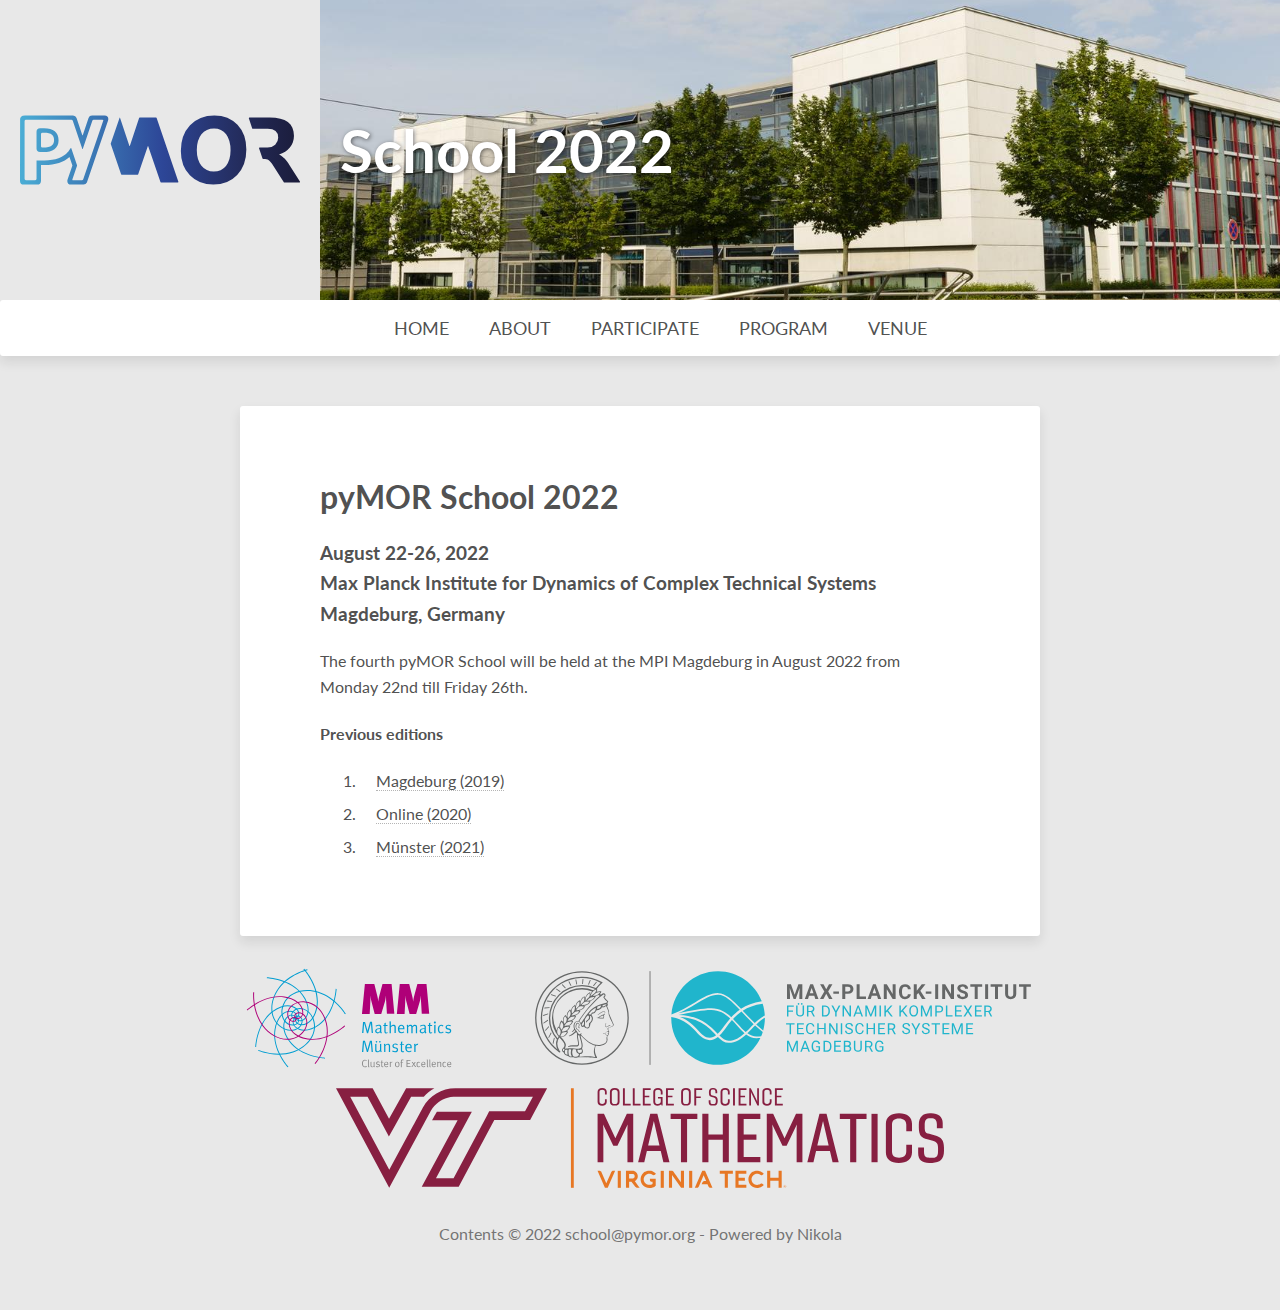
==== commit 114a2242: "Nikola auto commit." ====
--- a/index.html
+++ b/index.html
@@ -47,6 +47,7 @@
   <div>
     <nav role="navigation"><ul>
 <li><a href=".">Home</a></li>
+            <li><a href="about/">About</a></li>
             <li><a href="participate/">Participate</a></li>
             <li><a href="program/">Program</a></li>
             <li><a href="venue/">Venue</a></li>
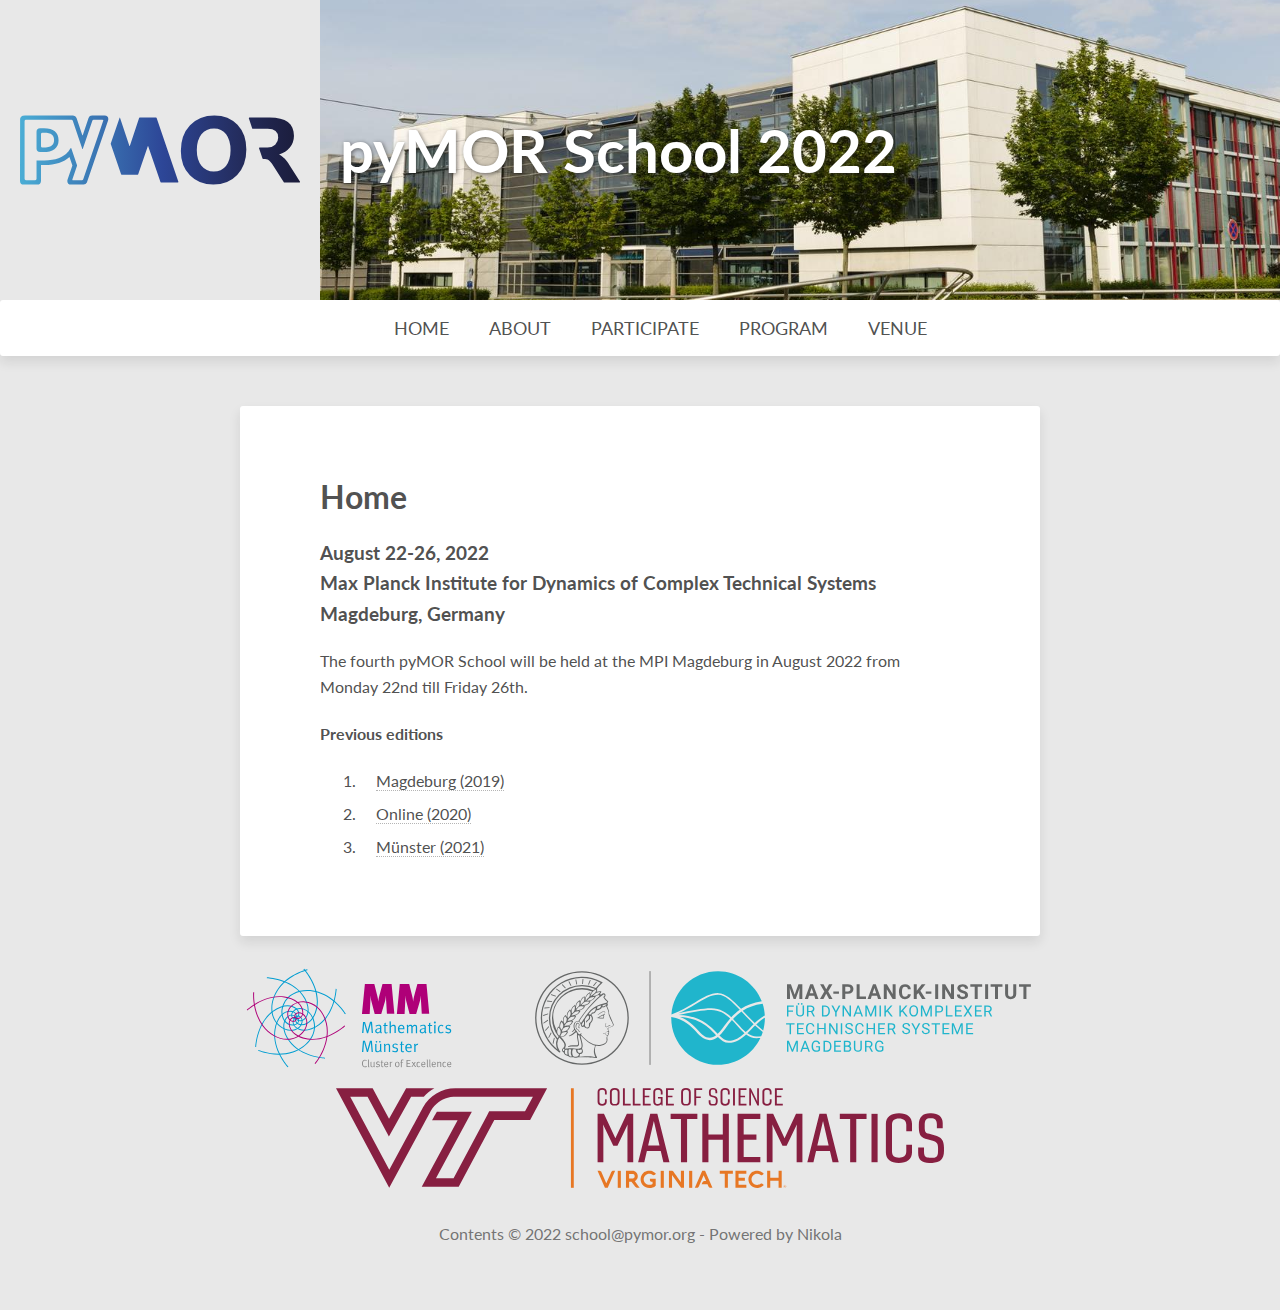
==== commit d9d0d203: "Nikola auto commit." ====
--- a/index.html
+++ b/index.html
@@ -5,14 +5,16 @@
 <!-- http://t.co/dKP3o1e --><meta name="HandheldFriendly" content="True">
 <meta name="MobileOptimized" content="320">
 <meta name="viewport" content="width=device-width, initial-scale=1.0">
-<title>pyMOR School 2022 | School 2022</title>
+<title>Home | pyMOR School 2022</title>
 <link href="assets/css/all.css" rel="stylesheet" type="text/css">
 <!-- Webfonts --><link href="//fonts.googleapis.com/css?family=Lato:300,400,700,300italic,400italic" rel="stylesheet" type="text/css">
 <link rel="alternate" type="application/rss+xml" title="RSS" href="rss.xml">
 <link rel="canonical" href="https://2022.school.pymor.org/">
+<link rel="icon" href="images/favicon-16x16.png" sizes="16x16">
+<link rel="icon" href="images/favicon-32x32.png" sizes="32x32">
 <!--[if lt IE 9]><script src="assets/js/html5.js"></script><![endif]--><meta name="author" content="school@pymor.org">
-<meta property="og:site_name" content="School 2022">
-<meta property="og:title" content="pyMOR School 2022">
+<meta property="og:site_name" content="pyMOR School 2022">
+<meta property="og:title" content="Home">
 <meta property="og:url" content="https://2022.school.pymor.org/">
 <meta property="og:description" content="August 22-26, 2022
 Max Planck Institute for Dynamics of Complex Technical Systems
@@ -35,8 +37,8 @@
 <!-- /.header-logo -->
     <div class="header-title header-col">
 
-      <h1 id="brand"><a href="https://2022.school.pymor.org/" title="School 2022" rel="home">
-      School 2022</a></h1>
+      <h1 id="brand"><a href="https://2022.school.pymor.org/" title="pyMOR School 2022" rel="home">
+      pyMOR School 2022</a></h1>
 
     </div>
 <!-- /.header-title -->
@@ -59,7 +61,7 @@
 
     <div id="main" role="main">
             
-<article class="post-text storypage" itemscope="itemscope" itemtype="http://schema.org/Article"><header><h1 class="p-name entry-title" itemprop="headline name"><a href="." class="u-url">pyMOR School 2022</a></h1>
+<article class="post-text storypage" itemscope="itemscope" itemtype="http://schema.org/Article"><header><h1 class="p-name entry-title" itemprop="headline name"><a href="." class="u-url">Home</a></h1>
 
         
 
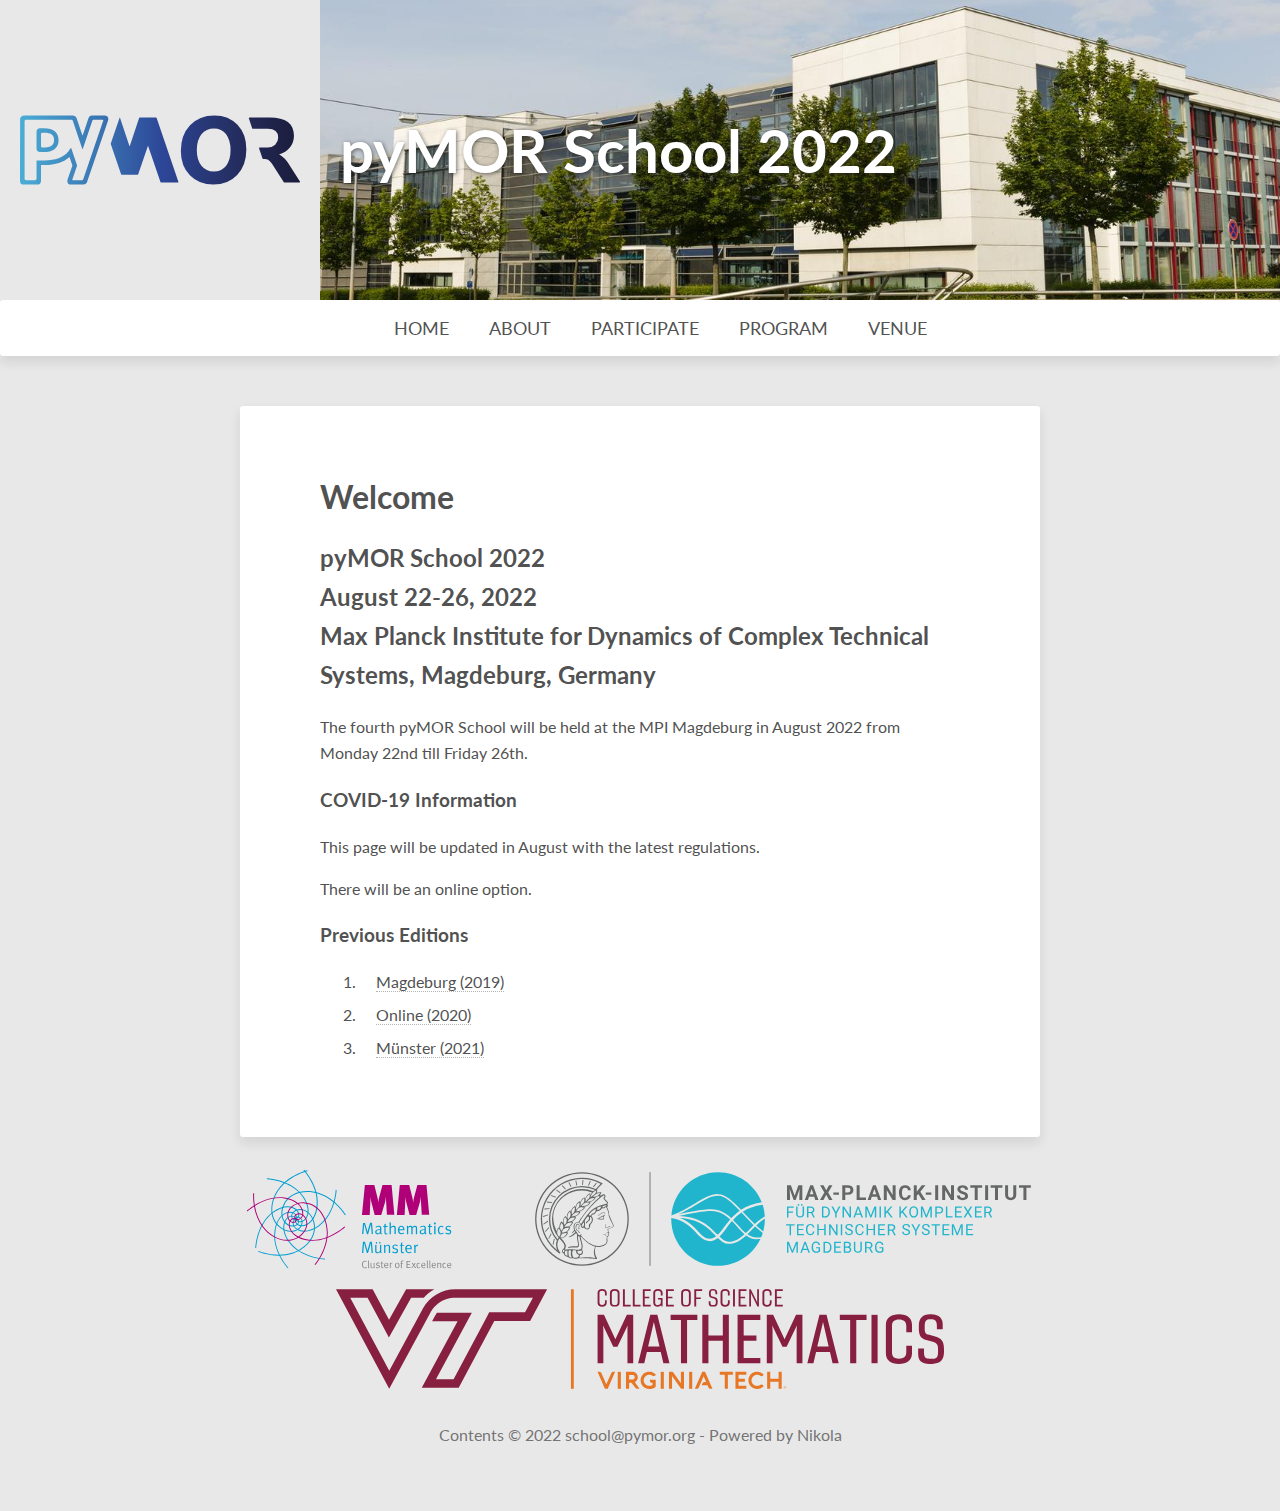
==== commit 27af25fb: "Nikola auto commit." ====
--- a/index.html
+++ b/index.html
@@ -5,7 +5,7 @@
 <!-- http://t.co/dKP3o1e --><meta name="HandheldFriendly" content="True">
 <meta name="MobileOptimized" content="320">
 <meta name="viewport" content="width=device-width, initial-scale=1.0">
-<title>Home | pyMOR School 2022</title>
+<title>Welcome | pyMOR School 2022</title>
 <link href="assets/css/all.css" rel="stylesheet" type="text/css">
 <!-- Webfonts --><link href="//fonts.googleapis.com/css?family=Lato:300,400,700,300italic,400italic" rel="stylesheet" type="text/css">
 <link rel="alternate" type="application/rss+xml" title="RSS" href="rss.xml">
@@ -14,15 +14,16 @@
 <link rel="icon" href="images/favicon-32x32.png" sizes="32x32">
 <!--[if lt IE 9]><script src="assets/js/html5.js"></script><![endif]--><meta name="author" content="school@pymor.org">
 <meta property="og:site_name" content="pyMOR School 2022">
-<meta property="og:title" content="Home">
+<meta property="og:title" content="Welcome">
 <meta property="og:url" content="https://2022.school.pymor.org/">
-<meta property="og:description" content="August 22-26, 2022
-Max Planck Institute for Dynamics of Complex Technical Systems
+<meta property="og:description" content="pyMOR School 2022
+August 22-26, 2022
+Max Planck Institute for Dynamics of Complex Technical Systems,
 Magdeburg, Germany
 
 
 The fourth pyMOR School will be held at the MPI Magdeburg in August 2022 from
-Monday 22nd till Fr">
+">
 <meta property="og:type" content="article">
 <meta property="article:published_time" content="2022-03-02T14:46:31+01:00">
 </head>
@@ -61,20 +62,24 @@
 
     <div id="main" role="main">
             
-<article class="post-text storypage" itemscope="itemscope" itemtype="http://schema.org/Article"><header><h1 class="p-name entry-title" itemprop="headline name"><a href="." class="u-url">Home</a></h1>
+<article class="post-text storypage" itemscope="itemscope" itemtype="http://schema.org/Article"><header><h1 class="p-name entry-title" itemprop="headline name"><a href="." class="u-url">Welcome</a></h1>
 
         
 
     </header><div class="e-content entry-content" itemprop="articleBody text">
-    <h3>
+    <h2>
+pyMOR School 2022<br>
 August 22-26, 2022<br>
-Max Planck Institute for Dynamics of Complex Technical Systems<br>
+Max Planck Institute for Dynamics of Complex Technical Systems,
 Magdeburg, Germany
-</h3>
+</h2>
 
 <p>The fourth pyMOR School will be held at the MPI Magdeburg in August 2022 from
 Monday 22nd till Friday 26th.</p>
-<h4>Previous editions</h4>
+<h3>COVID-19 Information</h3>
+<p>This page will be updated in August with the latest regulations.</p>
+<p>There will be an online option.</p>
+<h3>Previous Editions</h3>
 <ol>
 <li><a href="https://2019.school.pymor.org/">Magdeburg (2019)</a></li>
 <li><a href="https://2020.school.pymor.org/">Online (2020)</a></li>
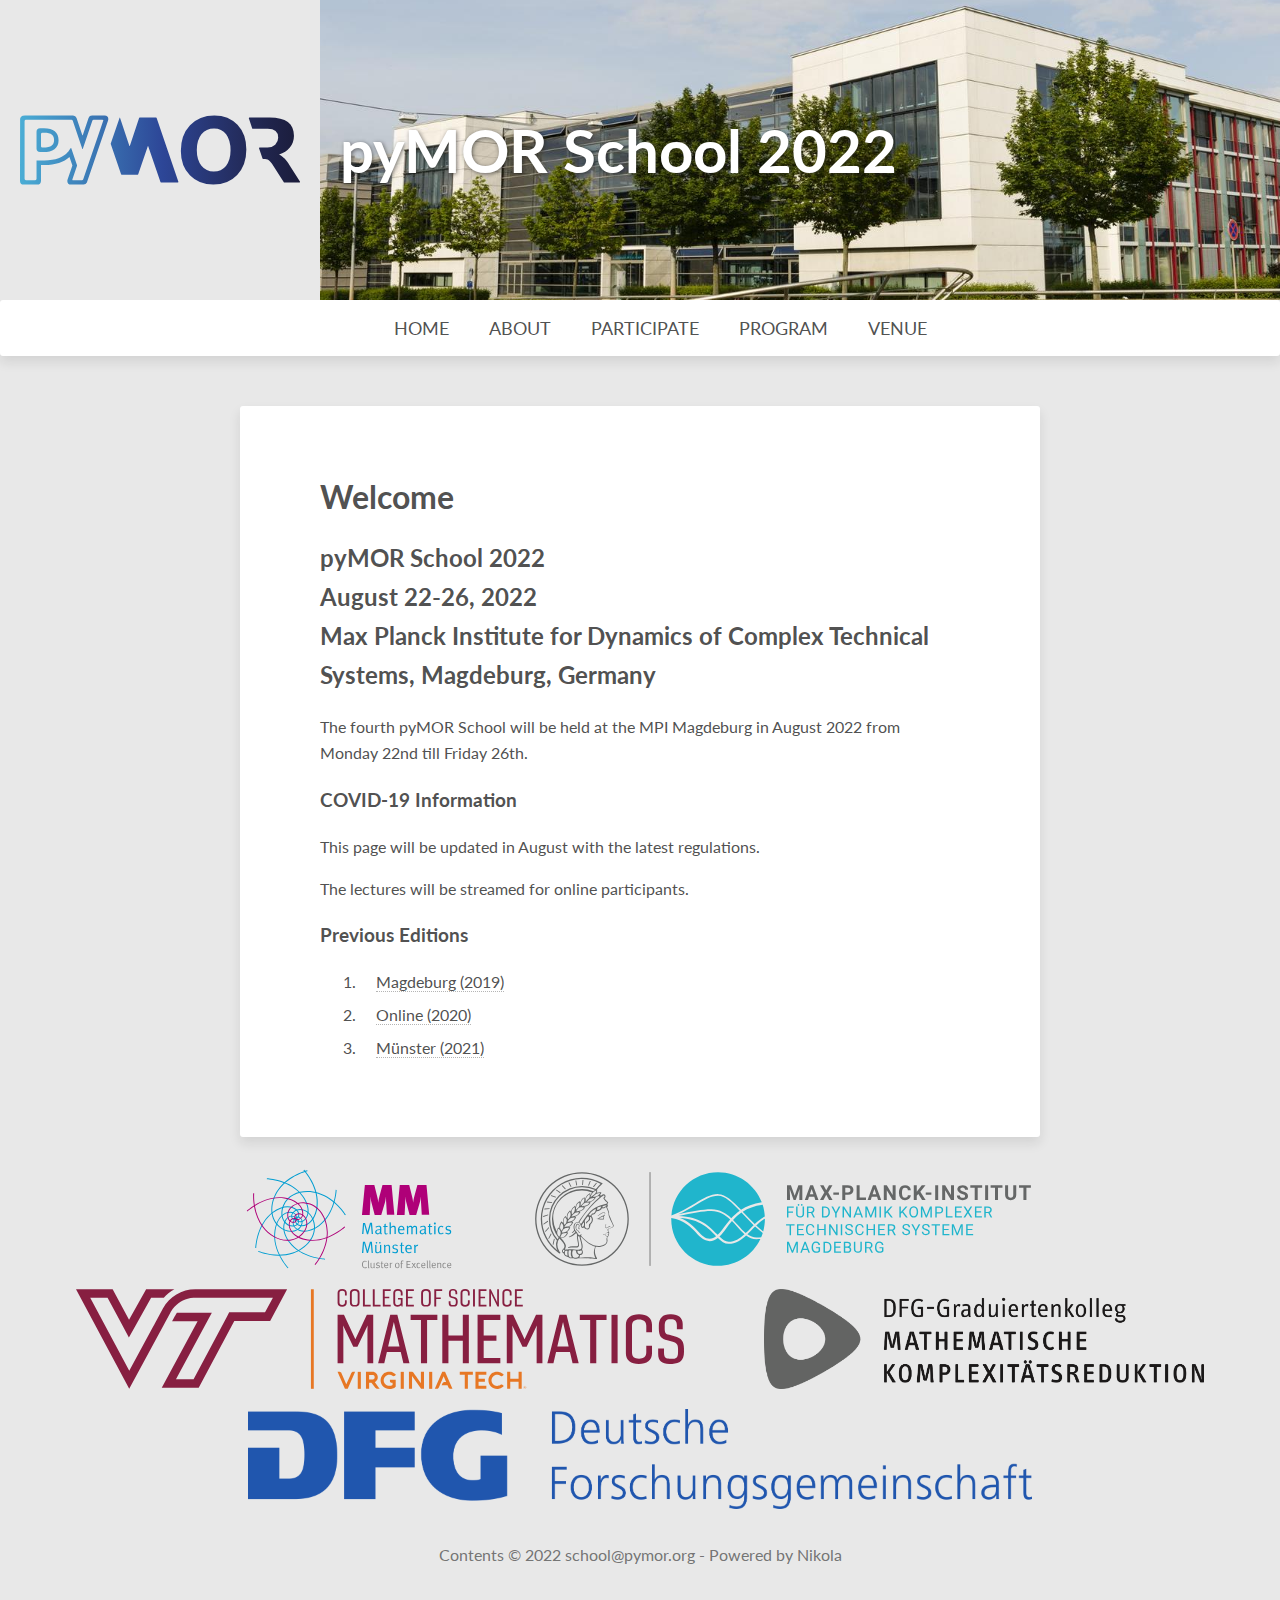
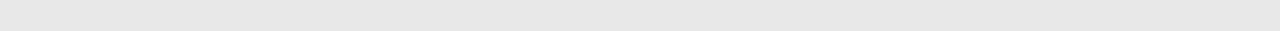
==== commit 529585f0: "Nikola auto commit." ====
--- a/index.html
+++ b/index.html
@@ -78,7 +78,7 @@
 Monday 22nd till Friday 26th.</p>
 <h3>COVID-19 Information</h3>
 <p>This page will be updated in August with the latest regulations.</p>
-<p>There will be an online option.</p>
+<p>The lectures will be streamed for online participants.</p>
 <h3>Previous Editions</h3>
 <ol>
 <li><a href="https://2019.school.pymor.org/">Magdeburg (2019)</a></li>
@@ -94,7 +94,7 @@
 
     <div class="footer-wrapper">
         <div id="footer-logos">
-                <img src="images/MM_Logo_2018_rgb.svg" alt="Münster Mathematics"><img src="images/mpi_magdeburg.svg" alt="Max Planck Institute Magdeburg"><img src="images/vt_math.svg" alt="Virginia Tech Department of Mathematics">
+                <img src="images/MM_Logo_2018_rgb.svg" alt="Münster Mathematics"><img src="images/mpi_magdeburg.svg" alt="Max Planck Institute Magdeburg"><img src="images/vt_math.svg" alt="Virginia Tech Department of Mathematics"><img src="images/mathcore.png" alt="MathCoRe"><img src="images/dfg.png" alt="DFG">
 </div>
         <footer role="contentinfo"><p>Contents © 2022         <a href="mailto:school@pymor.org">school@pymor.org</a> - Powered by         <a href="https://getnikola.com" rel="nofollow">Nikola</a>         </p>
             
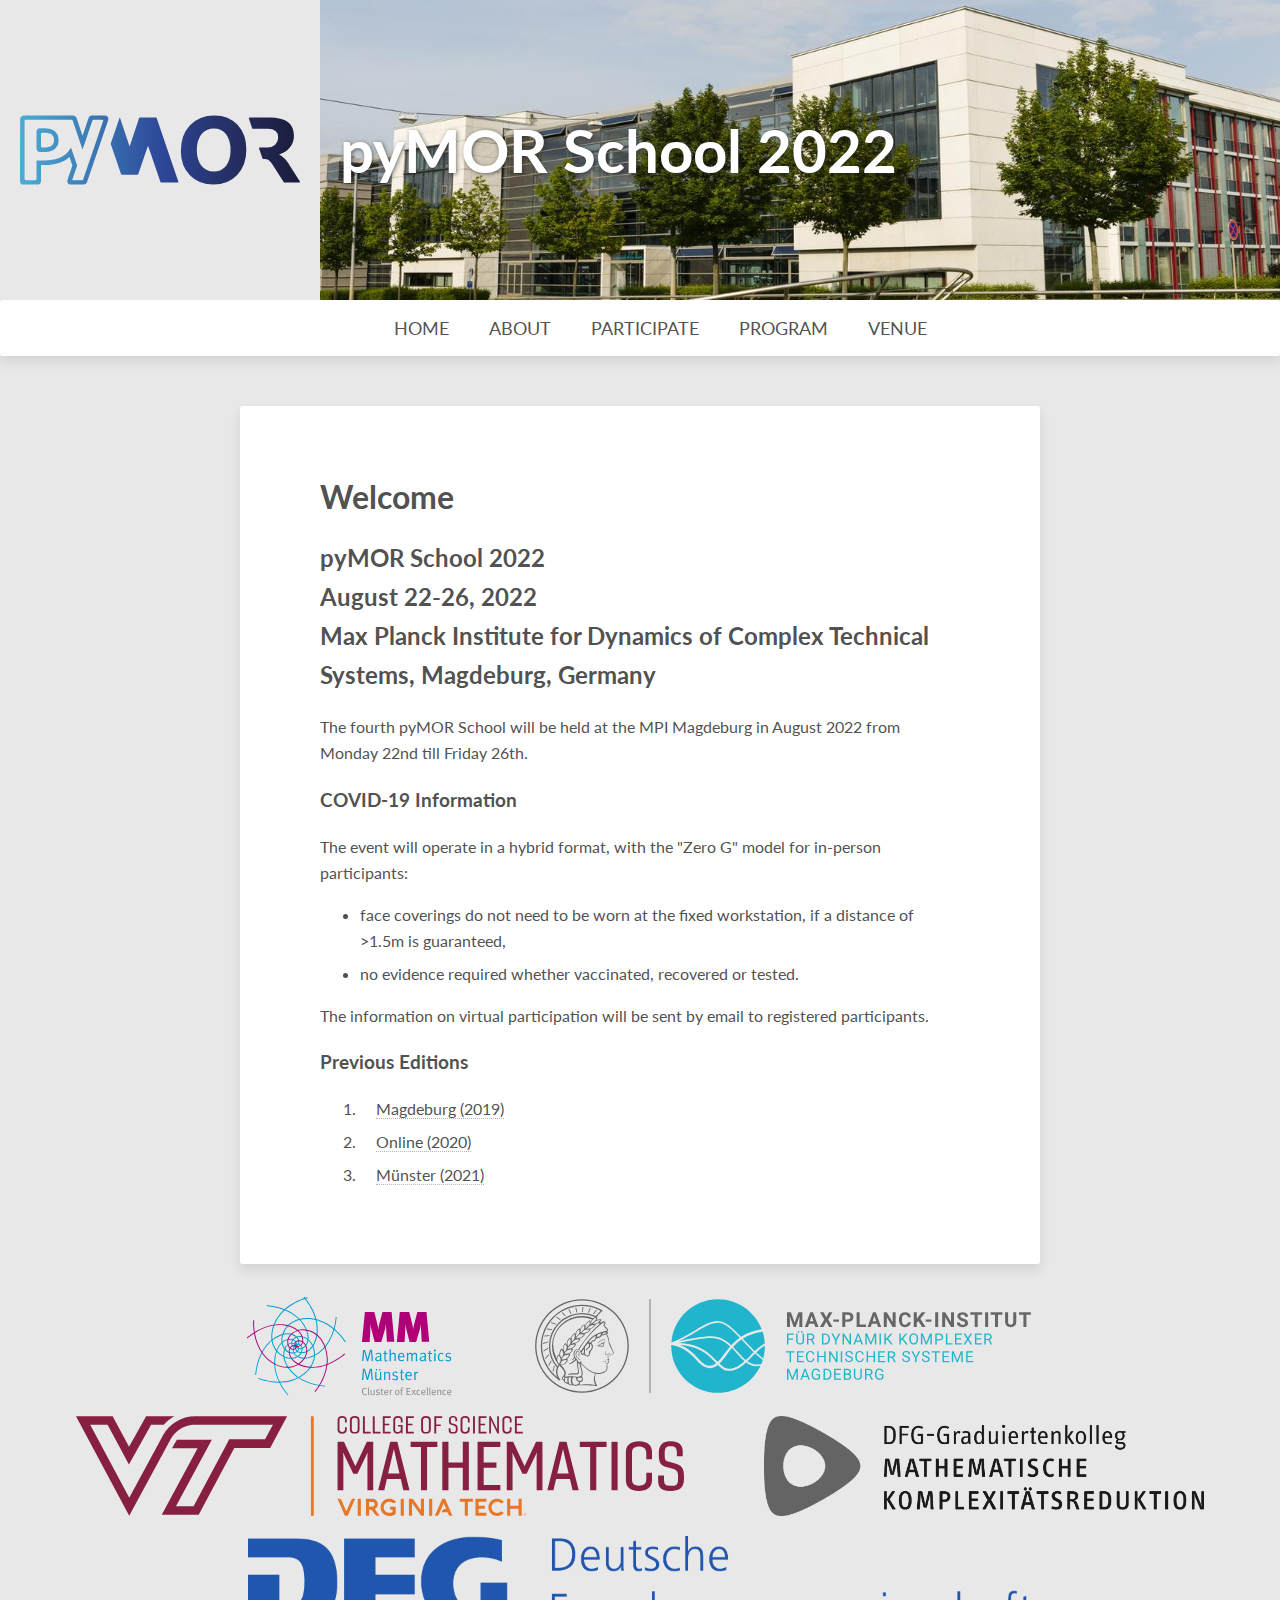
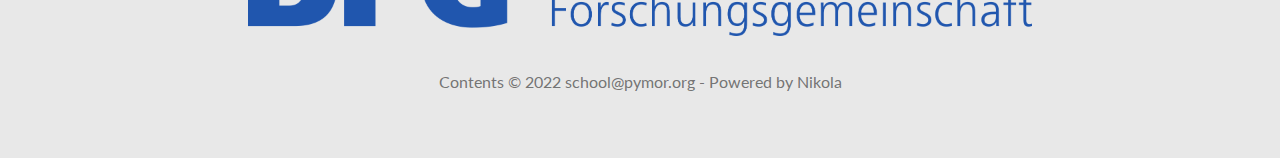
==== commit 48baf64a: "Nikola auto commit." ====
--- a/index.html
+++ b/index.html
@@ -77,8 +77,15 @@
 <p>The fourth pyMOR School will be held at the MPI Magdeburg in August 2022 from
 Monday 22nd till Friday 26th.</p>
 <h3>COVID-19 Information</h3>
-<p>This page will be updated in August with the latest regulations.</p>
-<p>The lectures will be streamed for online participants.</p>
+<p>The event will operate in a hybrid format,
+with the "Zero G" model for in-person participants:</p>
+<ul>
+<li>face coverings do not need to be worn at the fixed workstation,
+  if a distance of &gt;1.5m is guaranteed,</li>
+<li>no evidence required whether vaccinated, recovered or tested.</li>
+</ul>
+<p>The information on virtual participation will be sent by email to registered
+participants.</p>
 <h3>Previous Editions</h3>
 <ol>
 <li><a href="https://2019.school.pymor.org/">Magdeburg (2019)</a></li>
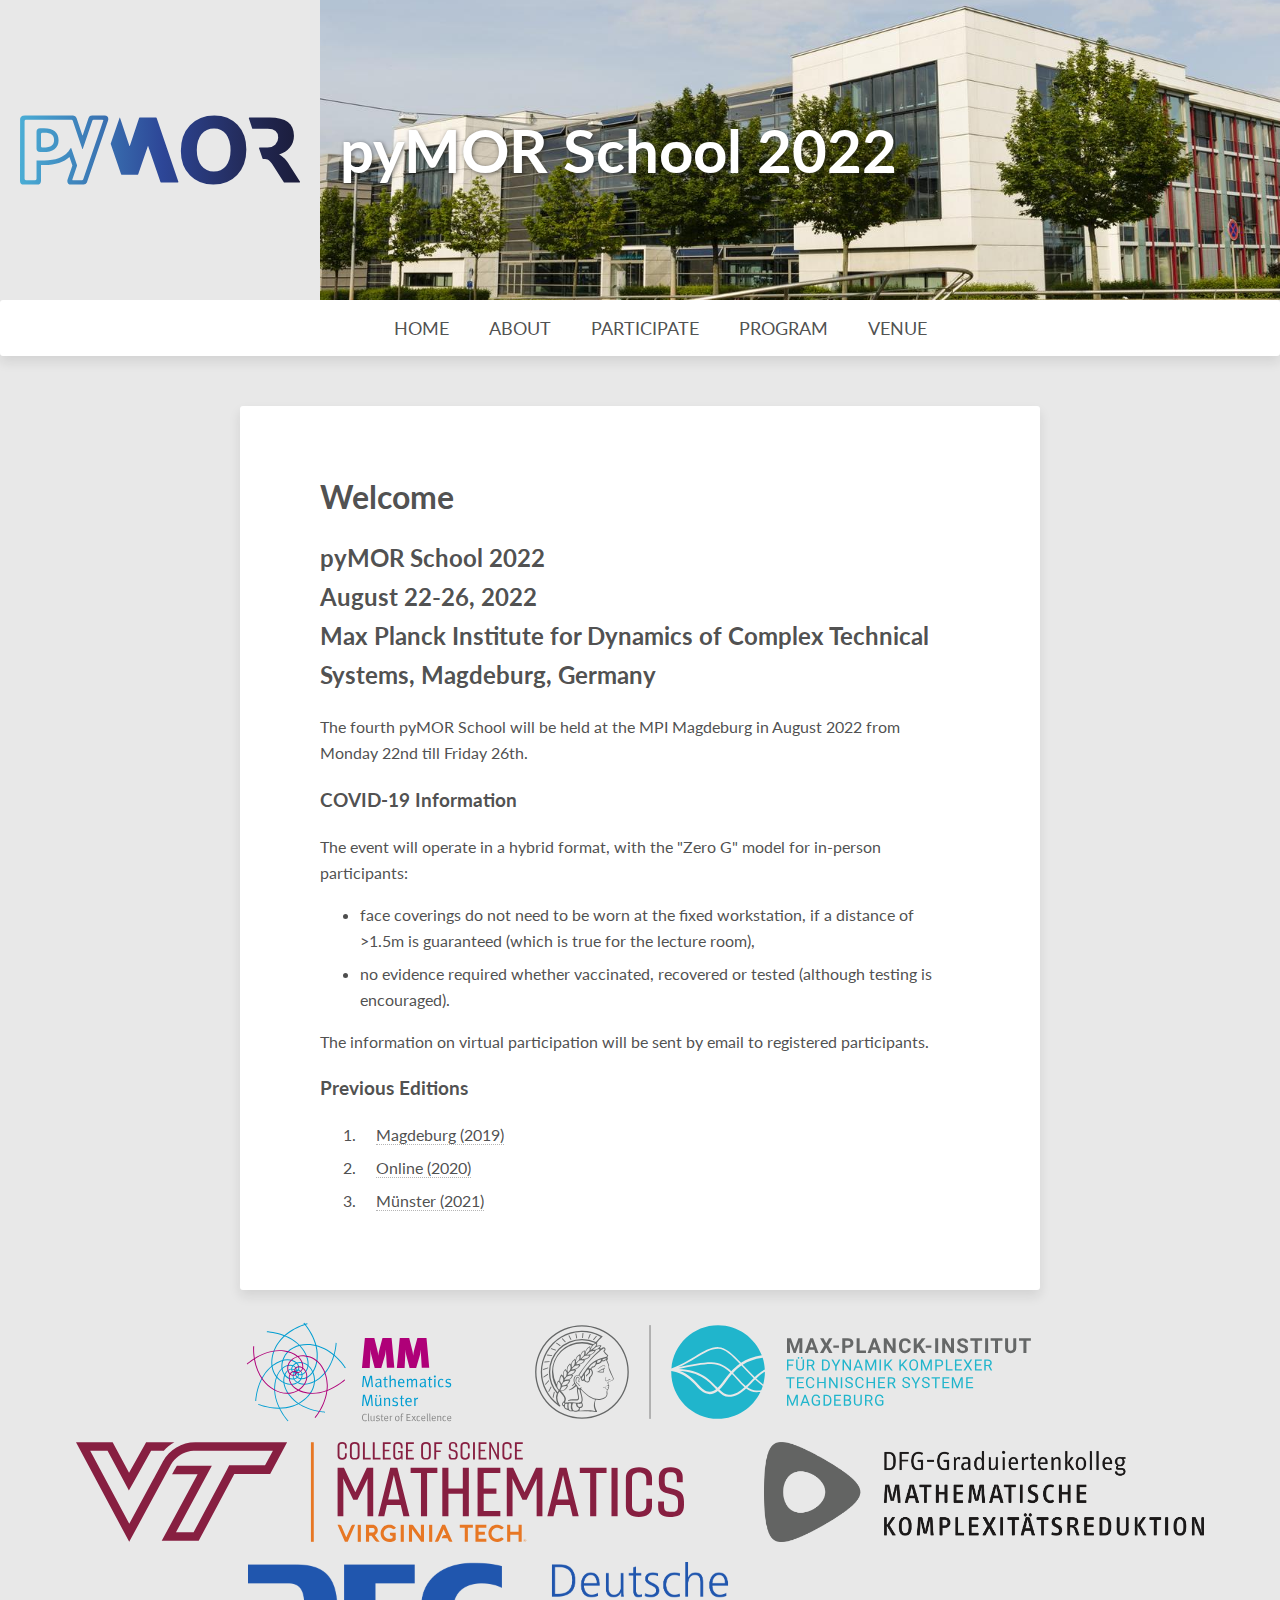
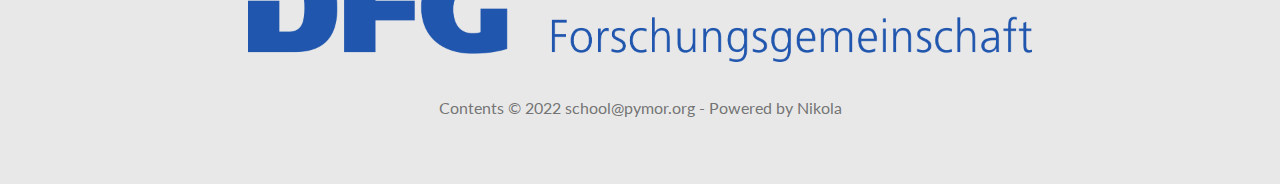
==== commit e139241d: "Nikola auto commit." ====
--- a/index.html
+++ b/index.html
@@ -81,8 +81,10 @@
 with the "Zero G" model for in-person participants:</p>
 <ul>
 <li>face coverings do not need to be worn at the fixed workstation,
-  if a distance of &gt;1.5m is guaranteed,</li>
-<li>no evidence required whether vaccinated, recovered or tested.</li>
+  if a distance of &gt;1.5m is guaranteed
+  (which is true for the lecture room),</li>
+<li>no evidence required whether vaccinated, recovered or tested
+  (although testing is encouraged).</li>
 </ul>
 <p>The information on virtual participation will be sent by email to registered
 participants.</p>
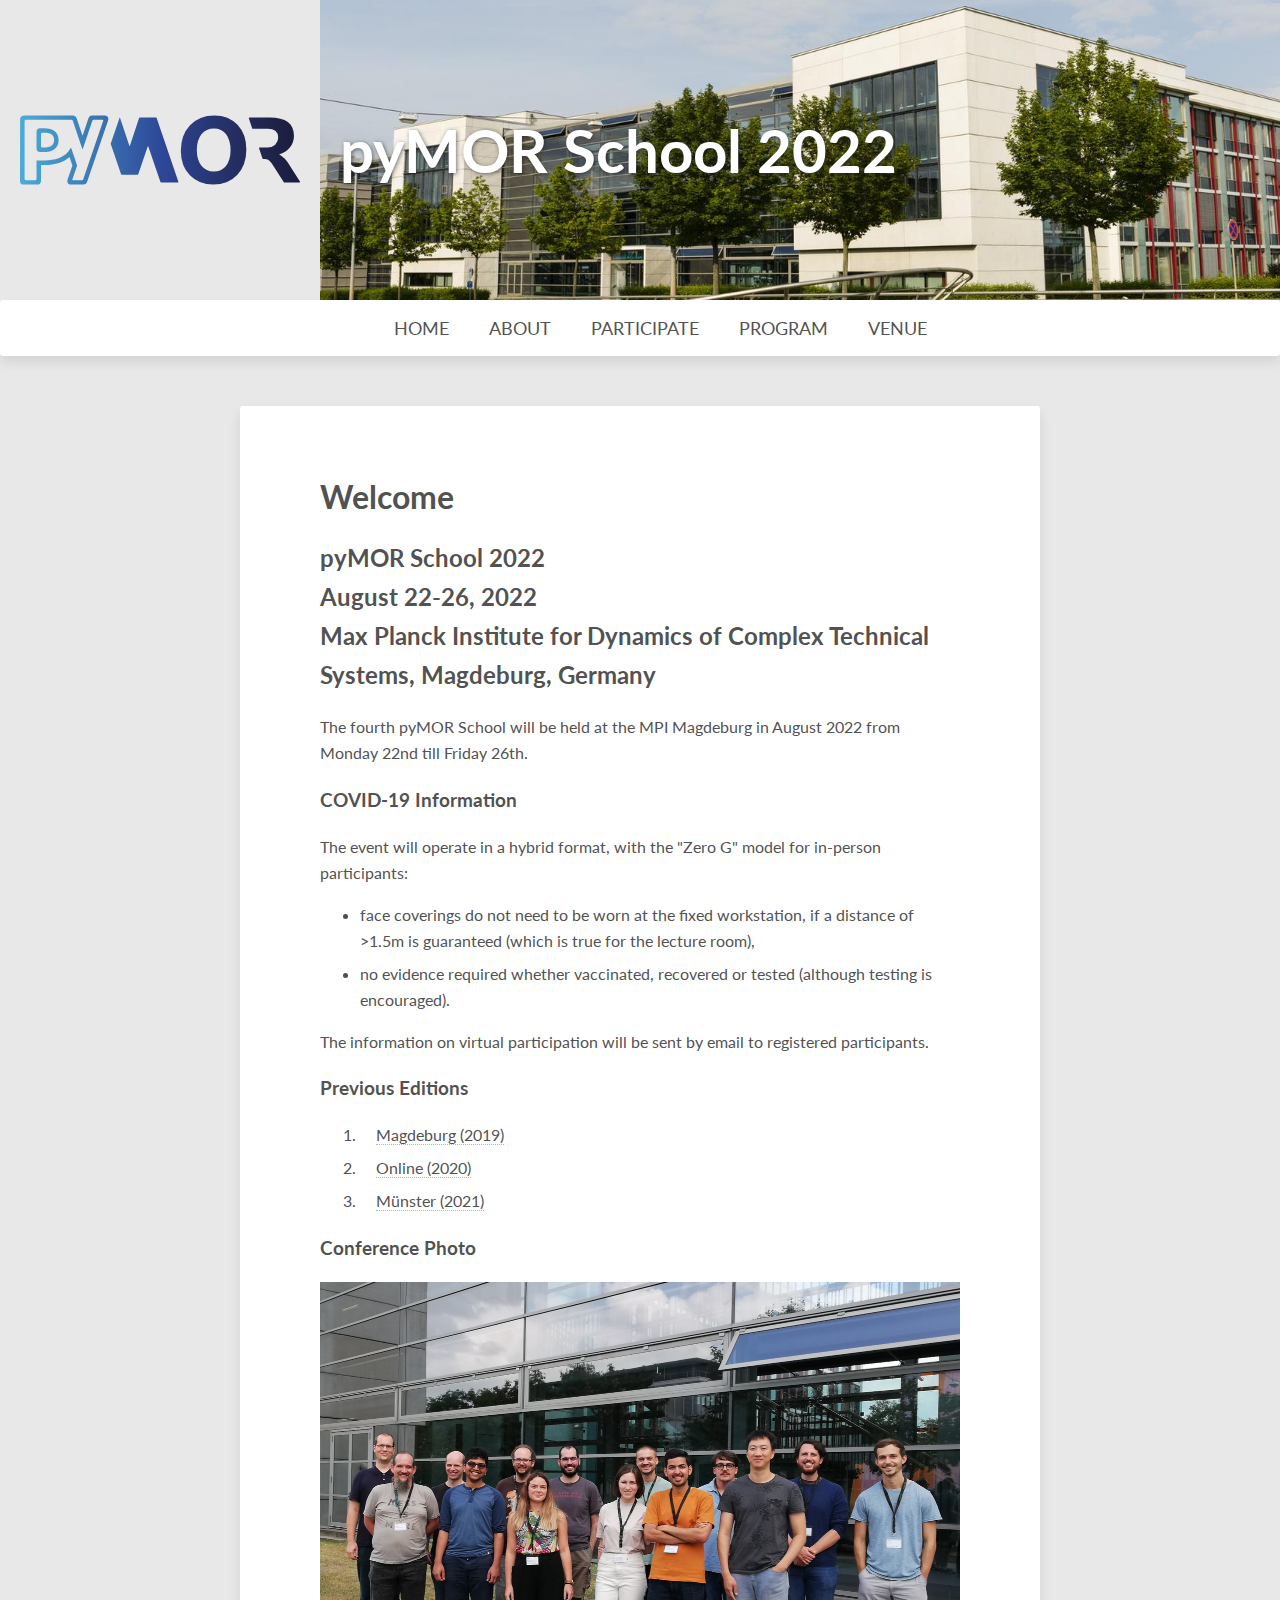
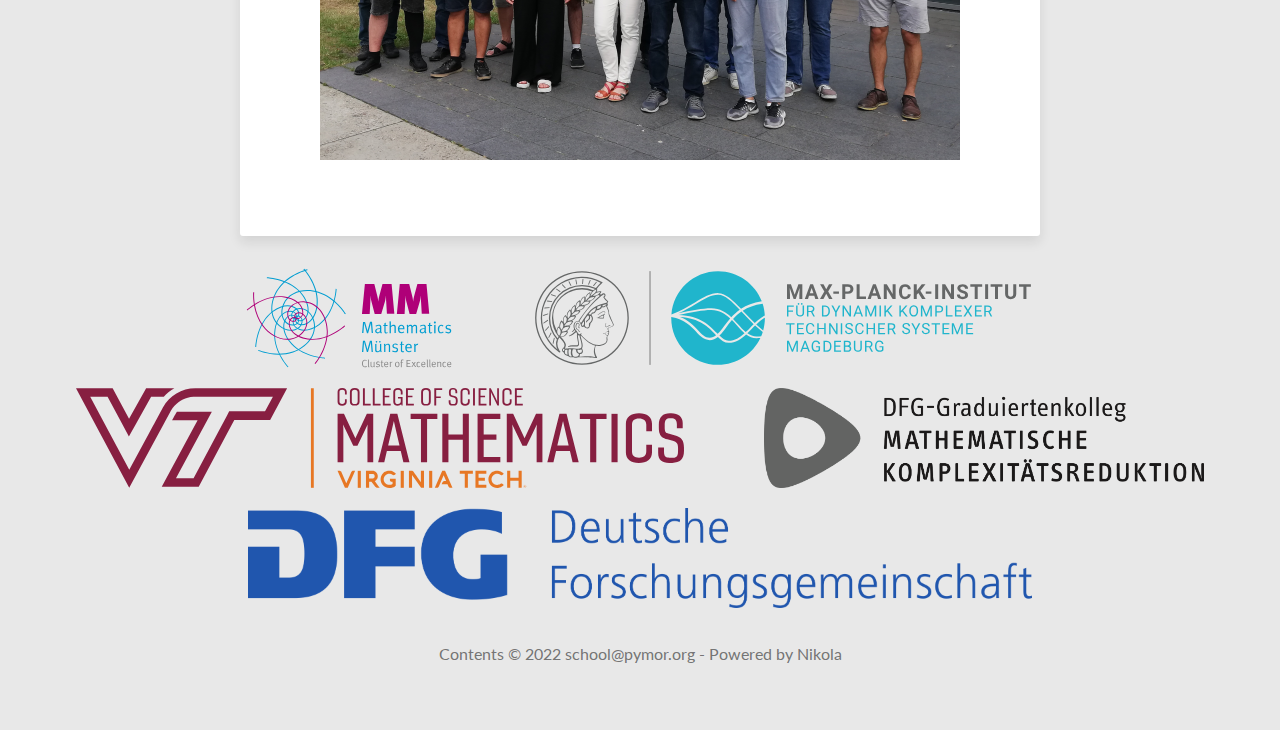
==== commit 18530034: "Nikola auto commit." ====
--- a/index.html
+++ b/index.html
@@ -94,7 +94,9 @@
 <li><a href="https://2020.school.pymor.org/">Online (2020)</a></li>
 <li><a href="https://2021.school.pymor.org/">Münster (2021)</a></li>
 </ol>
-</div>
+<h3>Conference Photo</h3>
+<p><img src="images/group_2022.png"></p>
+    </div>
     
 
 </article>
